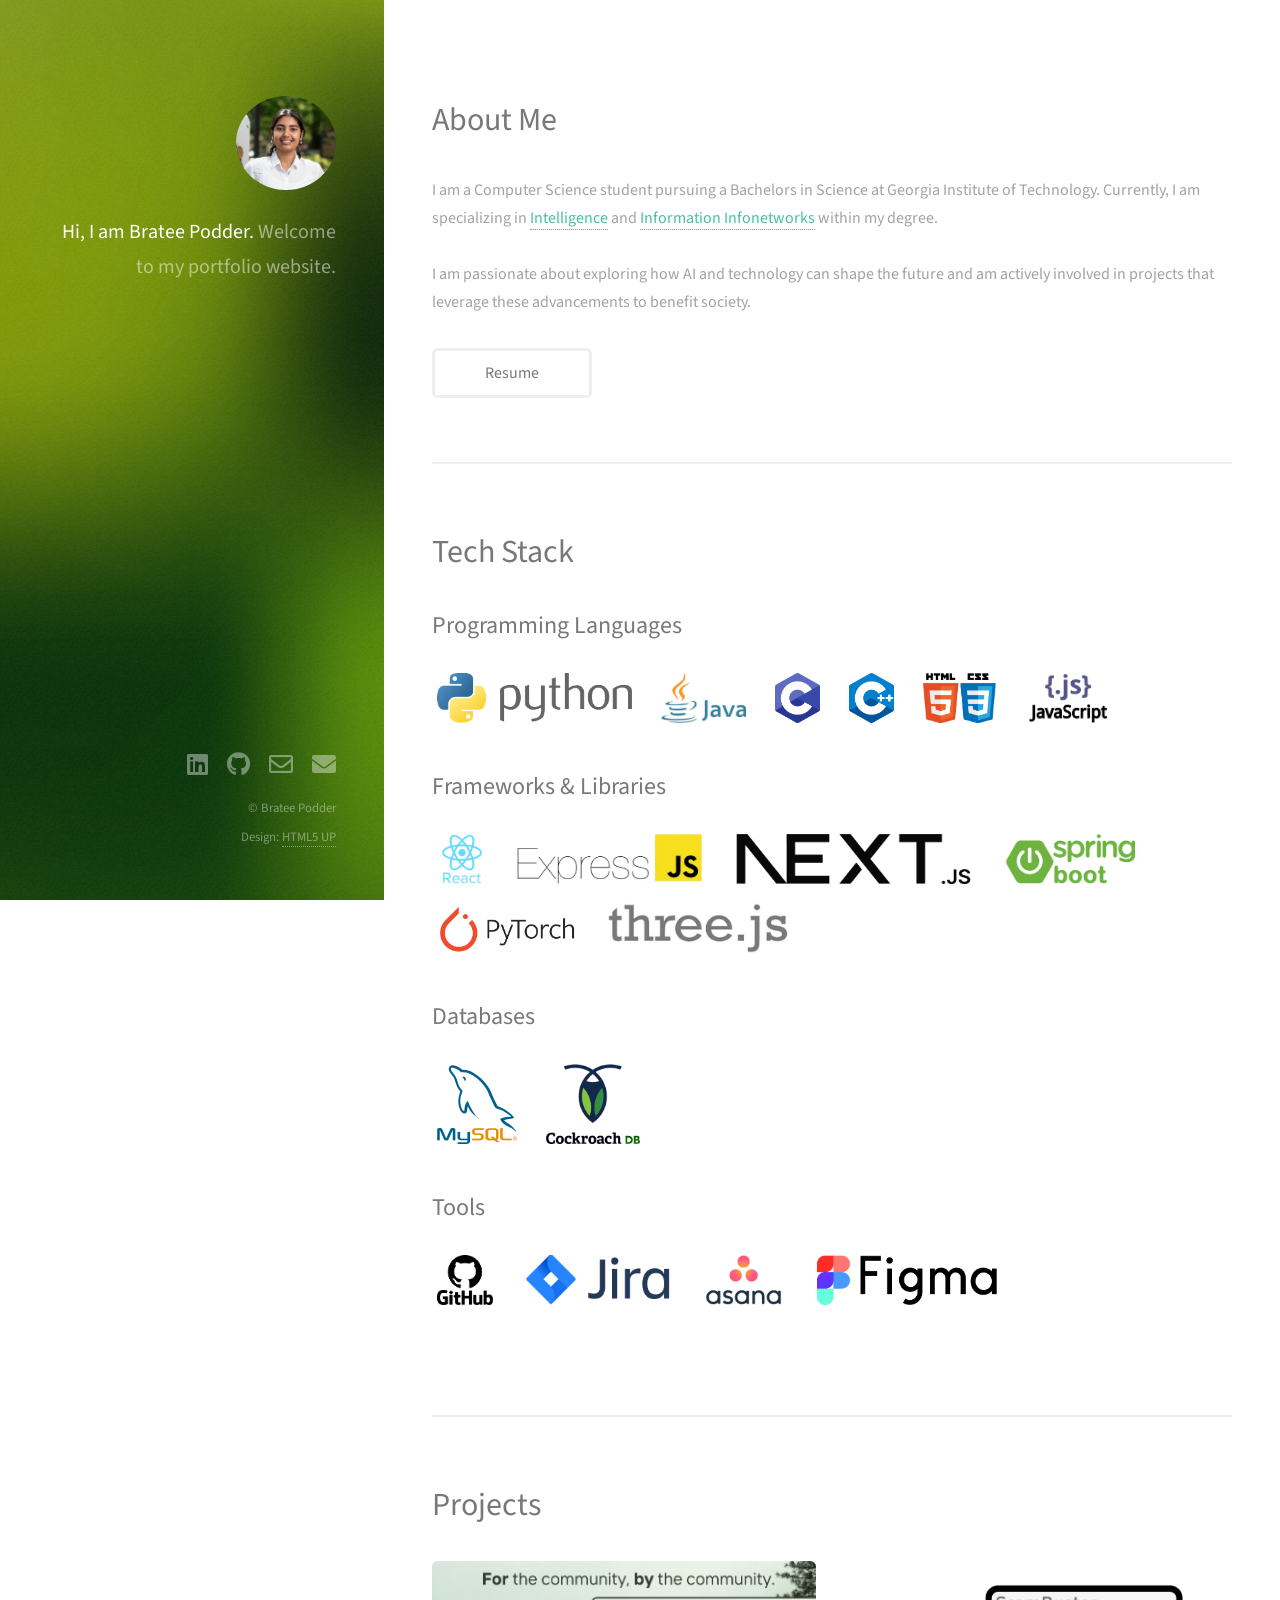
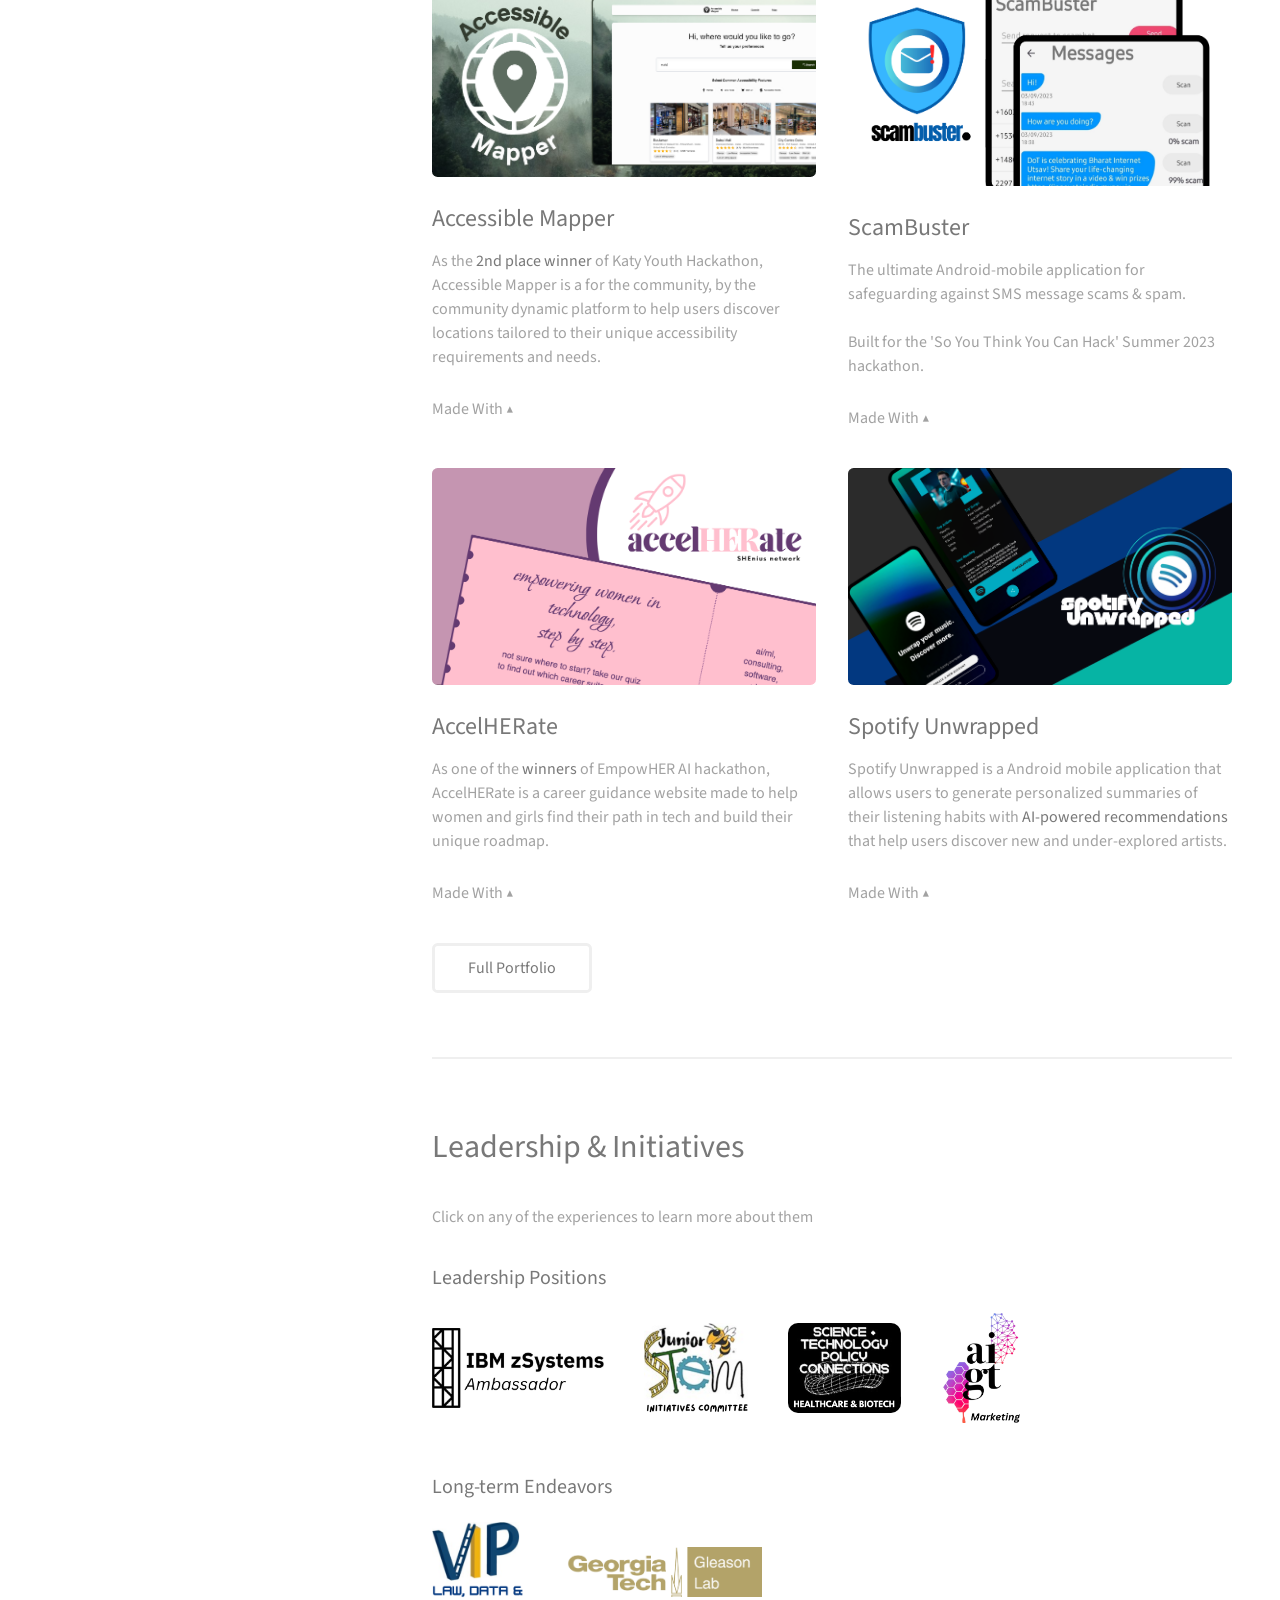
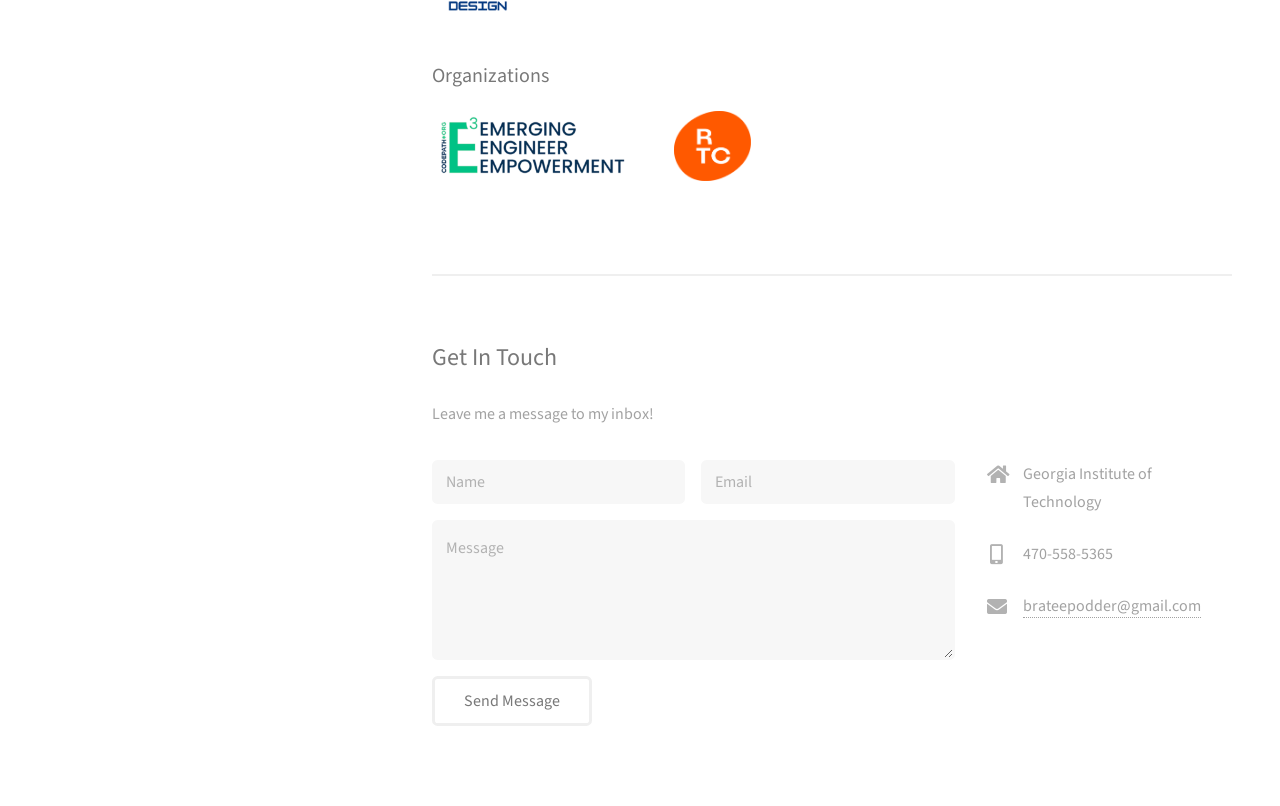
==== index.html @ 02fca3ff "Simpler Description" ====
<!DOCTYPE HTML>
<!--
	Strata by HTML5 UP
	html5up.net | @ajlkn
	Free for personal and commercial use under the CCA 3.0 license (html5up.net/license)
-->
<html>
	<head>
        <meta charset="UTF-8">
        <meta name="description" content="Bratee Podder's portfolio showcasing projects and skills in software development, UI/UX design, and data analysis.">
        <meta name="google-site-verification" content="qz7ntWCnNWaNt1KFMVcehv5G5XGpzer4xTs4jD9wvBI">
        <title>Bratee Podder's Portfolio</title>
        <meta charset="utf-8">
        <meta name="viewport" content="width=device-width, initial-scale=1, user-scalable=no">
        <link rel="stylesheet" href="assets/css/main.css">
    </head>
	
	<body class="is-preload">

		<!-- Header -->
			<header id="header">
				<meta name="header" content="Bratee Podder's portfolio showcasing projects and skills in software development, UI/UX design, and data analysis.">
				<div class="inner">
					<a href="#" class="image avatar"><img src="images/avatar.jpg" alt="" /></a>
					<h1><strong><meta name="Header Message" content="Bratee Podder's Portfolio header message">
						Hi, I am Bratee Podder.</strong><br />
					Welcome to my portfolio website.<br />
				</div>
			</header>

		<!-- Main -->
			<div id="main">

				<!-- One: About Me -->
					<section id="one">
						<header class="major">
							<h2>About Me</h2>
						</header>
						<p>I am a Computer Science student pursuing a Bachelors in Science at Georgia Institute of Technology.
							Currently, I am specializing in <a href="https://www.cc.gatech.edu/academics/threads/intelligence">Intelligence</a>
							 and <a href="https://www.cc.gatech.edu/academics/threads/information-internetworks">Information Infonetworks</a> 
							 within my degree. 
							 <br />
							 <br />
							 I am passionate about exploring how AI and technology can shape the future 
							 and am actively involved in projects that leverage these advancements to benefit society.
						</p>
						<ul class="actions">
							<li><a href="https://docs.google.com/document/d/1YEv7JrijAdMXiqCMfigTEXGKAuHtm-qdY2LoCIZWtq4/edit?usp=sharing" 
								class="button">Resume</a></li>
						</ul>

					</section>
				
				<!-- Two: Tech Stack -->
					<section id="two">
						<header class="major">
							<h2>Tech Stack</h2>
						 </header>

						 <div class="row">

							<div class="inner">
								<div class="tech-section">
									<h2>Programming Languages</h2>
									<ul class="tech-stack">
										<li><img src="images/tech stack/python.png" alt="python"/></li>
										<li><img src="images/tech stack/java.jpeg" alt="java"/></li>
										<li><img src="images/tech stack/C.png" alt="C" /></li>
										<li><img src="images/tech stack/c++.png" alt="C++"/></li>
										<li><img src="images/tech stack/htmlcss.png" alt="HTML & CSS"/></li>
										<li><img src="images/tech stack/JS.png" alt="JavaScript"/></li>
									</ul>
								</div>

								<div class="tech-section">
									<h2>Frameworks & Libraries</h2>
									<ul class="tech-stack">
										<li><img src="images/tech stack/react.png"  alt="REACT"/></li>
										<li><img src="images/tech stack/expressJS.png"  alt="Express.js"/></li>
										<li><img src="images/tech stack/nextJS.png"  alt="NextJS"/></li>
										<li><img src="images/tech stack/springboot.png"  alt="SpringBoot"/></li>
										<li><img src="images/tech stack/pytorch.png"  alt="PyTorch"/></li>
										<li><img src="images/tech stack/threejs.jpeg"  alt="Three.js"/></li>
									</ul>
								</div>

								<div class="tech-section">
									<h2>Databases</h2>
									<ul class="tech-stack">
										<li><img src="images/tech stack/mysql.png" class="databases"  alt="MySQL"/></li>
										<li><img src="images/tech stack/cockroachDB.png" class="databases"  alt="CockroachDB"/></li>
									</ul>
								</div>

								<div class="tech-section">
									<h2>Tools</h2>
									<ul class="tech-stack">
										<li><img src="images/tech stack/github.png"  alt="Github"/></li>
										<li><img src="images/tech stack/jira.png"  alt="Jira"/></li>
										<li><img src="images/tech stack/asana.png"  alt="Asana"/></li>
										<li><img src="images/tech stack/figma.png"  alt="Figma"/></li>
									</ul>
								</div>

							</div>
						</div>

					</section>

				<!-- Three: Projects -->
					<section id="three">
						<h1>Projects</h1>
						<div class="row">

							<article class="col-6 col-12-xsmall project-item">
								<a href="https://accessible-traveller.vercel.app/search" class="image fit thumb"><img src="images/thumbs/accessible-mapper.png" alt="" /></a>
								<h2>Accessible Mapper</h2>
								<p>As the <strong>2nd place winner</strong> of Katy Youth Hackathon, Accessible Mapper is a for the community, by the community
									dynamic platform to help users discover locations tailored to 
									their unique accessibility requirements and needs.  </p>
								<br />
								<p class="made-with-toggle">
									Made With <span class="arrow">&#x25B2;</span>
								</p>
								<div class="made-with-content">
									<ul>
										<li>Languages: Python, HTML, CSS, JavaScript</li>
										<li>Database: MongoDB</li>
										<li>Libraries & Frameworks: REACT, Flask</li>
										<li>Tools: GitHub, Google Maps API</li>
									</ul>
								</div>
							</article>

							<article class="col-6 col-12-xsmall project-item">
								<a href="https://scambuster7.wordpress.com/" class="image fit thumb"><img src="images/thumbs/scambuster.png" alt="" /></a>
								<h2>ScamBuster</h2>
								<p>The ultimate Android-mobile application for safeguarding against SMS message scams & spam.
									<br><br/>
									Built for the 'So You Think You Can Hack' Summer 2023 hackathon.
								</p>
								<br />
								<p class="made-with-toggle">
									Made With <span class="arrow">&#x25B2;</span>
								</p>
								<div class="made-with-content">
									<ul>
										<li>Languages: Java, XML, Python</li>
										<li>Library: PyTorch</li>
										<li>Tools: Android Studio, Github</li>
										<li>AI: BERT-based NLP model built in PyTorch (achieved 99.6% accuracy)</li>
									</ul>
								</div>
							</article>							

							<article class="col-6 col-12-xsmall project-item">
								<a href="https://empowherhack.vercel.app/" class="image fit thumb"><img src="images/thumbs/accelHERate.png" alt="" /></a>
								<h2>AccelHERate</h2>
								<p>As one of the <strong>winners</strong> of EmpowHER AI hackathon, AccelHERate is a career guidance website made to help women and girls find 
									their path in tech and build their unique roadmap.</p>
								<br />
								<p class="made-with-toggle">
									Made With <span class="arrow">&#x25B2;</span>
								</p>
								<div class="made-with-content">
									<ul>
										<li>Languages: HTML, CSS, JavaScript</li>
										<li>Libraries & Frameworks: REACT, ExpressJS</li>
										<li>Tools: GitHub, Figma</li>
										<li>AI: Gemini API</li>
									</ul>
								</div>
							</article>

							<article class="col-6 col-12-xsmall project-item">
								<a href="https://sites.google.com/view/spotify-unwrapped/home" class="image fit thumb"><img src="images/thumbs/spotifywrapped.png" alt="" /></a>
								<h2>Spotify Unwrapped</h2>
								<p>Spotify Unwrapped is a Android mobile application that allows users to generate personalized summaries of their 
									listening habits with <strong>AI-powered recommendations</strong> that help users discover new and under-explored artists.
								</p>
								<br />
								<p class="made-with-toggle">
									Made With <span class="arrow">&#x25B2;</span>
								</p>
								<div class="made-with-content">
									<ul>
										<li>Languages: Java & XML</li>
										<li>Tools: Android Studio, Github, Jira & Figma</li>
										<li>AI: Gemini API</li>
									</ul>
								</div>
							</article>

						</div>
						<ul class="actions">
							<li><a href="https://github.com/brateepodder" class="button">Full Portfolio</a></li>
						</ul>
					</section>

				<!-- Four: Leadership -->
				<section id="four">
					<h1>Leadership & Initiatives</h1>
					<p>Click on any of the experiences to learn more about them</p>
				
					<!-- Leadership Positions -->
					<h3>Leadership Positions</h3>
					<div class="row">
						<div class="inner">
							<div class="experiences">
								<div class="experience">
									<img src="images/leadership/ibmzambassador.png" alt="IBM Z Ambassador" class="experience-img" onclick="showLeadershipDescription('IBM-Z description')">
								</div>
								<div class="experience">
									<img src="images/leadership/juniorstem.png" alt="Junior STEM" class="experience-img" style="height:90px;" onclick="showLeadershipDescription('Junior STEM description')">
								</div>
								<div class="experience">
									<img src="images/leadership/s&tpolicyconnections.png" alt="S&T Policy Connectinons" class="experience-img" style="border-radius: 10px; height:90px;" onclick="showLeadershipDescription('S&T Policy Connections description')">
								</div>
								<div class="experience">
									<img src="images/leadership/aigt2.png" alt="AI@GT Marketing Team" class="experience-img" style="height: 110px;" onclick="showLeadershipDescription('AI@GT description')">
								</div>
							</div>
						</div>
					</div>

					<div id="leadership-description-container" class="description-container">

						<div id="IBM-Z description" class="dropdown-content">
							<h3><a href="https://www.yourbigyear.com/ibm-z-student-ambassadors">IBM-Z Ambassador</a></h3>
							<h5><i>July 2024 - Current</i></h5>
							<ul>
								<li>
									Building the Georgia Tech Mainframe Club to host networking events with IBM professionals, 
									providing students with opportunities to explore mainframe technologies and careers.
								</li>
								<li>
									Establishing a pipeline for Georgia Tech students to become IBM-Z Ambassadors, 
									aiming to integrate the university into the mainframe community.
								</li>
							</ul>
						</div>

						<div id="Junior STEM description" class="dropdown-content">
							<h3><a href="https://juniorstem.wordpress.com/">Junior STEM</a></h3>
							<h5><i>September 2023 - Current</i></h5>
							<ul>
								<li>
									Leading interactive weekly workshops for preschool to 6th graders with classes of 30+ students, resulting in increases in
									student participation and interest in STEM subjects
								</li>
								<li>
									Ensured smooth operations in club’s largest annual event “Step Into STEM” through helping set up, helping stall an
									experiment and addressing all concerns efficiently
								</li>
								<li>
									Currently planning marketing and initiatives for Fall 2024 events to expand the club and increase turnout
								</li>
							</ul>
						</div>

						<div id="S&T Policy Connections description" class="dropdown-content">
							<h3><a href="https://www.instagram.com/scitechpolicyconnections/">Science & Technology Policy Connections</a></h3>
							<h5><i>September 2023 - Current </i></h5>
							<ul>
								<li>
									Presented the winning policy recommendation to mitigate racial biases in healthcare AI that received the highest score
									from faculty, alumni, and student committees
								</li>
								<li>
									Currently <b>publishing</b> winning paper to JSPG Journal of Science Policy & Governance
								</li>
								<li>
									Delivered policy recommendation presentation to legislators in Spring 2023 with recommendations in 
									healthcare, sustainability & cybersecurity
								</li>
							</ul>
						</div>

						<div id="AI@GT description" class="dropdown-content">
							<h3><a href="https://www.instagram.com/aigatech/">AI @ GT Marketing Tea</a></h3>
							<h5><i>August 2024 - Current</i></h5>
							<ul>
								<li>
									Developed and currently executing a multi-channel brand campaign to attract diverse AI enthusiasts and cultivate a loyal
									member base
								</li>
								<li>
									Utilizing Canva and other design tools to create visually appealing graphics for social media and event materials
								</li>
							</ul>
						</div>
					</div>

					<!-- Long Term Endeavors -->

					<h3 style="margin-top:20px;">Long-term Endeavors</h3>
					<div class="row">
						<div class="inner">
							<div class="experiences">
								<div class="experience">
									<img src="images/leadership/vip.png" alt="VIP Law, Data & Design" class="experience-img" style="height: 90px;" onclick="showEndeavorsDescription('VIP description')">
								</div>
								<div class="experience">
									<img src="images/leadership/gleasonlab.png" alt="Gleason Lab" class="experience-img" style="height: 50px; margin-top: 10px;" onclick="showEndeavorsDescription('Gleason Lab description')">
								</div>
							</div>
						</div>
					</div>

					<div id="endeavors-description-container" class="description-container">
						<div id="VIP description" class="dropdown-content">
							<h3><a href="https://www.scheller.gatech.edu/centers-and-initiatives/law-data-design-lab/index.html">
								Law, Data & Design Lab
							</a></h3>
							<h5><i>Georgia Institute of Technology - Vertically Integrated Project (VIP)</i></h5>
							<h5><i>August 2024 - Current</i></h5>
							<p>
								The Law, Data, and Design Lab is an interdisciplinary group of problem-solvers who are working to increase fairness, 
								efficiency, transparency, and access to justice in the civil and criminal legal systems in the United States and 
								around the world.
							</p>
						</div>

						<div id="Gleason Lab description" class="dropdown-content">
							<h3><a href="https://sites.gatech.edu/gleason-lab/">
								Software Lead for Preeclampsia Research
							</a></h3>
							<h5><i>Georgia Institute of Technology - Gleason Lab</i></h5>
							<h5><i>August 2024 - Current</i></h5>
							<ul>
								<li>
									Led a 3-person team to develop a MATLAB algorithm to automate report generation, reducing manual processing time
									by 3 hours for medical professionals
								</li>
								<li>
									Facilitated data entry for 30+ paper forms transitioning to a new electronic system, proposing improvements that saved
									2 minutes per form
								</li>
							</ul>
						</div>
					</div>		
					
					<!-- Long Term Endeavors -->

					<h3 style="margin-top:20px;">Organizations</h3>
					<div class="row">
						<div class="inner">
							<div class="experiences">
								<div class="experience">
									<img src="images/leadership/codepath.png" alt="CodePath" class="experience-img" style="height: 70px;" onclick="showOrganizationDescription('Codepath description')">
								</div>
								<div class="experience">
									<img src="images/leadership/rtc.png" alt="Gleason Lab" class="experience-img" style="height: 70px;" onclick="showOrganizationDescription('RTC description')">
								</div>
							</div>
						</div>
					</div>

					<div id="organization-description-container" class="description-container">
						<div id="Codepath description" class="dropdown-content">
							<h3>CodePath</h3>
							<p>Joined Intermediate Technical Interview Prep (Summer 2024) & attending 
								inagural Emerging Engineers Summit in October
							</p>
						</div>

						<div id="RTC description" class="dropdown-content">
							<h3>Rewriting The Code</h3>
							<p>Member of the organization & attend events for networking and growth
							</p>
						</div>
					</div>		

				</section>

					<section id="five">
						<h2>Get In Touch</h2>
						<p>Leave me a message to my inbox!</p>
						<div class="row">

							<div class="col-8 col-12-small">
								<form 
									action="https://formspree.io/f/meojggwq"
									method="POST"
								>
									<div class="row gtr-uniform gtr-50">
										<div class="col-6 col-12-xsmall">
											<label>
												<input type="text" name="name" id="name" placeholder="Name" />
											</label>
										</div>
										<div class="col-6 col-12-xsmall">
											<label>
												<input type="email" name="email" id="email" placeholder="Email" />
											</label>
										</div>
										<div class="col-12">
											<textarea name="message" id="message" placeholder="Message" rows="4"></textarea>
										</div>
										<div class="col-12">
											<ul class="actions">
												<li><input type="submit" value="Send Message" /></li>
											</ul>
										</div>
									</div>
								</form>
							</div>

							<div class="col-4 col-12-small">
								<ul class="labeled-icons">
									<li>
										<h3 class="icon solid fa-home"><span class="label">Address</span></h3>
										Georgia Institute of Technology
									</li>
									<li>
										<h3 class="icon solid fa-mobile-alt"><span class="label">Phone</span></h3>
										470-558-5365
									</li>
									<li>
										<h3 class="icon solid fa-envelope"><span class="label">Email</span></h3>
										<a href="mailto:brateepodder@gmail.com">brateepodder@gmail.com</a>
									</li>
								</ul>
							</div>
						</div>
					</section>

			</div>

		<!-- Footer -->
			<footer id="footer">
				<div class="inner">
					<ul class="icons">
						<li><a href="https://www.linkedin.com/in/bratee-podder/" class="icon brands fa-linkedin"><span class="label">Linkedin</span></a></li>
						<li><a href="https://github.com/brateepodder" class="icon brands fa-github"><span class="label">Github</span></a></li>
						<li><a href="mailto:bpodder3@gatech.edu" class="icon hollow fa-envelope"><span class="label">School Email</span></a></li>
						<li><a href="mailto:brateepodder@gmail.com" class="icon solid fa-envelope"><span class="label">General Email</span></a></li>
					</ul>
					<ul class="copyright">
						<li>&copy; Bratee Podder</li><li>Design: <a href="http://html5up.net">HTML5 UP</a></li>
					</ul>
				</div>
			</footer>

		<!-- Scripts -->
			<script src="assets/js/jquery.min.js"></script>
			<script src="assets/js/jquery.poptrox.min.js"></script>
			<script src="assets/js/browser.min.js"></script>
			<script src="assets/js/breakpoints.min.js"></script>
			<script src="assets/js/util.js"></script>
			<script src="assets/js/main.js"></script>

	</body>
</html>
---- assets/css/main.css ----
@import url("fontawesome-all.min.css");
@import url("https://fonts.googleapis.com/css?family=Source+Sans+Pro:400,400italic");

/*
	Strata by HTML5 UP
	html5up.net | @ajlkn
	Free for personal and commercial use under the CCA 3.0 license (html5up.net/license)
*/

html, body, div, span, applet, object,
iframe, h1, h2, h3, h4, h5, h6, p, blockquote,
pre, a, abbr, acronym, address, big, cite,
code, del, dfn, em, img, ins, kbd, q, s, samp,
small, strike, strong, sub, sup, tt, var, b,
u, i, center, dl, dt, dd, ol, ul, li, fieldset,
form, label, legend, table, caption, tbody,
tfoot, thead, tr, th, td, article, aside,
canvas, details, embed, figure, figcaption,
footer, header, hgroup, menu, nav, output, ruby,
section, summary, time, mark, audio, video {
	margin: 0;
	padding: 0;
	border: 0;
	font-size: 100%;
	font: inherit;
	vertical-align: baseline;}

article, aside, details, figcaption, figure,
footer, header, hgroup, menu, nav, section {
	display: block;}

body {
	line-height: 1;
}

ol, ul {
	list-style: none;
}

blockquote, q {
	quotes: none;
}

	blockquote:before, blockquote:after, q:before, q:after {
		content: '';
		content: none;
	}

table {
	border-collapse: collapse;
	border-spacing: 0;
}

body {
	-webkit-text-size-adjust: none;
}

mark {
	background-color: transparent;
	color: inherit;
}

input::-moz-focus-inner {
	border: 0;
	padding: 0;
}

input, select, textarea {
	-moz-appearance: none;
	-webkit-appearance: none;
	-ms-appearance: none;
	appearance: none;
}

/* Basic */

	html {
		box-sizing: border-box;
	}

	*, *:before, *:after {
		box-sizing: inherit;
	}

	body {
		background: #fff;
	}

		body.is-preload *, body.is-preload *:before, body.is-preload *:after {
			-moz-animation: none !important;
			-webkit-animation: none !important;
			-ms-animation: none !important;
			animation: none !important;
			-moz-transition: none !important;
			-webkit-transition: none !important;
			-ms-transition: none !important;
			transition: none !important;
		}

	body, input, select, textarea {
		color: #a2a2a2;
		font-family: "Source Sans Pro", Helvetica, sans-serif;
		font-size: 16pt;
		font-weight: 400;
		line-height: 1.75em;
	}

	a {
		-moz-transition: color 0.2s ease-in-out, border-color 0.2s ease-in-out;
		-webkit-transition: color 0.2s ease-in-out, border-color 0.2s ease-in-out;
		-ms-transition: color 0.2s ease-in-out, border-color 0.2s ease-in-out;
		transition: color 0.2s ease-in-out, border-color 0.2s ease-in-out;
		border-bottom: dotted 1px;
		color: #49bf9d;
		text-decoration: none;
	}

		a:hover {
			border-bottom-color: transparent;
			color: #49bf9d !important;
			text-decoration: none;
		}

	strong, b {
		color: #787878;
		font-weight: 400;
	}

	em, i {
		font-style: italic;
	}

	p {
		margin: 0 0 2em 0;
	}

	h1, h2, h3, h4, h5, h6 {
		color: #787878;
		font-weight: 400;
		line-height: 1em;
		margin: 0 0 1em 0;
	}

		h1 a, h2 a, h3 a, h4 a, h5 a, h6 a {
			color: inherit;
			text-decoration: none;
		}

	h1 {
		font-size: 2em;
		line-height: 1.5em;
	}

	h2 {
		font-size: 1.5em;
		line-height: 1.5em;
	}

	h3 {
		font-size: 1.25em;
		line-height: 1.5em;
	}

	h4 {
		font-size: 1.1em;
		line-height: 1.5em;
	}

	h5 {
		font-size: 0.9em;
		line-height: 1.5em;
	}

	h6 {
		font-size: 0.7em;
		line-height: 1.5em;
	}

	sub {
		font-size: 0.8em;
		position: relative;
		top: 0.5em;
	}

	sup {
		font-size: 0.8em;
		position: relative;
		top: -0.5em;
	}

	hr {
		border: 0;
		border-bottom: solid 2px #efefef;
		margin: 2em 0;
	}

		hr.major {
			margin: 3em 0;
		}

	blockquote {
		border-left: solid 6px #efefef;
		font-style: italic;
		margin: 0 0 2em 0;
		padding: 0.5em 0 0.5em 1.5em;
	}

	code {
		background: #f7f7f7;
		border-radius: 0.35em;
		border: solid 2px #efefef;
		font-family: "Courier New", monospace;
		font-size: 0.9em;
		margin: 0 0.25em;
		padding: 0.25em 0.65em;
	}

	pre {
		-webkit-overflow-scrolling: touch;
		font-family: "Courier New", monospace;
		font-size: 0.9em;
		margin: 0 0 2em 0;
	}

		pre code {
			display: block;
			line-height: 1.75em;
			padding: 1em 1.5em;
			overflow-x: auto;
		}

	.align-left {
		text-align: left;
	}

	.align-center {
		text-align: center;
	}

	.align-right {
		text-align: right;
	}

/* Container */

	.container {
		margin: 0 auto;
		max-width: calc(100% - 4em);
		width: 100%;
	}

		.container.xsmall {
			width: 25%;
		}

		.container.small {
			width: 50%;
		}

		.container.medium {
			width: 75%;
		}

		.container.large {
			width: 125%;
		}

		.container.xlarge {
			width: 150%;
		}

		.container.max {
			width: 100%;
		}

		@media screen and (max-width: 980px) {

			.container {
				width: 100% !important;
				max-width: 100% !important;
			}

		}

		@media screen and (max-width: 480px) {

			.container {
				max-width: calc(100% - 3em);
			}

		}

/* Row */

	.row {
		display: flex;
		flex-wrap: wrap;
		box-sizing: border-box;
		align-items: stretch;
	}

		.row > * {
			box-sizing: border-box;
		}

		.row.gtr-uniform > * > :last-child {
			margin-bottom: 0;
		}

		.row.aln-left {
			justify-content: flex-start;
		}

		.row.aln-center {
			justify-content: center;
		}

		.row.aln-right {
			justify-content: flex-end;
		}

		.row.aln-top {
			align-items: flex-start;
		}

		.row.aln-middle {
			align-items: center;
		}

		.row.aln-bottom {
			align-items: flex-end;
		}

		.row > .imp {
			order: -1;
		}

		.row > .col-1 {
			width: 8.33333%;
		}

		.row > .off-1 {
			margin-left: 8.33333%;
		}

		.row > .col-2 {
			width: 16.66667%;
		}

		.row > .off-2 {
			margin-left: 16.66667%;
		}

		.row > .col-3 {
			width: 25%;
		}

		.row > .off-3 {
			margin-left: 25%;
		}

		.row > .col-4 {
			width: 33.33333%;
		}

		.row > .off-4 {
			margin-left: 33.33333%;
		}

		.row > .col-5 {
			width: 41.66667%;
		}

		.row > .off-5 {
			margin-left: 41.66667%;
		}

		.row > .col-6 {
			width: 50%;
		}

		.row > .off-6 {
			margin-left: 50%;
		}

		.row > .col-7 {
			width: 58.33333%;
		}

		.row > .off-7 {
			margin-left: 58.33333%;
		}

		.row > .col-8 {
			width: 66.66667%;
		}

		.row > .off-8 {
			margin-left: 66.66667%;
		}

		.row > .col-9 {
			width: 75%;
		}

		.row > .off-9 {
			margin-left: 75%;
		}

		.row > .col-10 {
			width: 83.33333%;
		}

		.row > .off-10 {
			margin-left: 83.33333%;
		}

		.row > .col-11 {
			width: 91.66667%;
		}

		.row > .off-11 {
			margin-left: 91.66667%;
		}

		.row > .col-12 {
			width: 100%;
		}

		.row > .off-12 {
			margin-left: 100%;
		}

		.row.gtr-0 {
			margin-top: 0;
			margin-left: 0em;
		}

			.row.gtr-0 > * {
				padding: 0 0 0 0em;
			}

			.row.gtr-0.gtr-uniform {
				margin-top: 0em;
			}

				.row.gtr-0.gtr-uniform > * {
					padding-top: 0em;
				}

		.row.gtr-25 {
			margin-top: 0;
			margin-left: -0.625em;
		}

			.row.gtr-25 > * {
				padding: 0 0 0 0.625em;
			}

			.row.gtr-25.gtr-uniform {
				margin-top: -0.625em;
			}

				.row.gtr-25.gtr-uniform > * {
					padding-top: 0.625em;
				}

		.row.gtr-50 {
			margin-top: 0;
			margin-left: -1.25em;
		}

			.row.gtr-50 > * {
				padding: 0 0 0 1.25em;
			}

			.row.gtr-50.gtr-uniform {
				margin-top: -1.25em;
			}

				.row.gtr-50.gtr-uniform > * {
					padding-top: 1.25em;
				}

		.row {
			margin-top: 0;
			margin-left: -2.5em;
		}

			.row > * {
				padding: 0 0 0 2.5em;
			}

			.row.gtr-uniform {
				margin-top: -2.5em;
			}

				.row.gtr-uniform > * {
					padding-top: 2.5em;
				}

		.row.gtr-150 {
			margin-top: 0;
			margin-left: -3.75em;
		}

			.row.gtr-150 > * {
				padding: 0 0 0 3.75em;
			}

			.row.gtr-150.gtr-uniform {
				margin-top: -3.75em;
			}

				.row.gtr-150.gtr-uniform > * {
					padding-top: 3.75em;
				}

		.row.gtr-200 {
			margin-top: 0;
			margin-left: -5em;
		}

			.row.gtr-200 > * {
				padding: 0 0 0 5em;
			}

			.row.gtr-200.gtr-uniform {
				margin-top: -5em;
			}

				.row.gtr-200.gtr-uniform > * {
					padding-top: 5em;
				}

		@media screen and (max-width: 1800px) {

			.row {
				display: flex;
				flex-wrap: wrap;
				box-sizing: border-box;
				align-items: stretch;
			}

				.row > * {
					box-sizing: border-box;
				}

				.row.gtr-uniform > * > :last-child {
					margin-bottom: 0;
				}

				.row.aln-left {
					justify-content: flex-start;
				}

				.row.aln-center {
					justify-content: center;
				}

				.row.aln-right {
					justify-content: flex-end;
				}

				.row.aln-top {
					align-items: flex-start;
				}

				.row.aln-middle {
					align-items: center;
				}

				.row.aln-bottom {
					align-items: flex-end;
				}

				.row > .imp-xlarge {
					order: -1;
				}

				.row > .col-1-xlarge {
					width: 8.33333%;
				}

				.row > .off-1-xlarge {
					margin-left: 8.33333%;
				}

				.row > .col-2-xlarge {
					width: 16.66667%;
				}

				.row > .off-2-xlarge {
					margin-left: 16.66667%;
				}

				.row > .col-3-xlarge {
					width: 25%;
				}

				.row > .off-3-xlarge {
					margin-left: 25%;
				}

				.row > .col-4-xlarge {
					width: 33.33333%;
				}

				.row > .off-4-xlarge {
					margin-left: 33.33333%;
				}

				.row > .col-5-xlarge {
					width: 41.66667%;
				}

				.row > .off-5-xlarge {
					margin-left: 41.66667%;
				}

				.row > .col-6-xlarge {
					width: 50%;
				}

				.row > .off-6-xlarge {
					margin-left: 50%;
				}

				.row > .col-7-xlarge {
					width: 58.33333%;
				}

				.row > .off-7-xlarge {
					margin-left: 58.33333%;
				}

				.row > .col-8-xlarge {
					width: 66.66667%;
				}

				.row > .off-8-xlarge {
					margin-left: 66.66667%;
				}

				.row > .col-9-xlarge {
					width: 75%;
				}

				.row > .off-9-xlarge {
					margin-left: 75%;
				}

				.row > .col-10-xlarge {
					width: 83.33333%;
				}

				.row > .off-10-xlarge {
					margin-left: 83.33333%;
				}

				.row > .col-11-xlarge {
					width: 91.66667%;
				}

				.row > .off-11-xlarge {
					margin-left: 91.66667%;
				}

				.row > .col-12-xlarge {
					width: 100%;
				}

				.row > .off-12-xlarge {
					margin-left: 100%;
				}

				.row.gtr-0 {
					margin-top: 0;
					margin-left: 0em;
				}

					.row.gtr-0 > * {
						padding: 0 0 0 0em;
					}

					.row.gtr-0.gtr-uniform {
						margin-top: 0em;
					}

						.row.gtr-0.gtr-uniform > * {
							padding-top: 0em;
						}

				.row.gtr-25 {
					margin-top: 0;
					margin-left: -0.625em;
				}

					.row.gtr-25 > * {
						padding: 0 0 0 0.625em;
					}

					.row.gtr-25.gtr-uniform {
						margin-top: -0.625em;
					}

						.row.gtr-25.gtr-uniform > * {
							padding-top: 0.625em;
						}

				.row.gtr-50 {
					margin-top: 0;
					margin-left: -1.25em;
				}

					.row.gtr-50 > * {
						padding: 0 0 0 1.25em;
					}

					.row.gtr-50.gtr-uniform {
						margin-top: -1.25em;
					}

						.row.gtr-50.gtr-uniform > * {
							padding-top: 1.25em;
						}

				.row {
					margin-top: 0;
					margin-left: -2.5em;
				}

					.row > * {
						padding: 0 0 0 2.5em;
					}

					.row.gtr-uniform {
						margin-top: -2.5em;
					}

						.row.gtr-uniform > * {
							padding-top: 2.5em;
						}

				.row.gtr-150 {
					margin-top: 0;
					margin-left: -3.75em;
				}

					.row.gtr-150 > * {
						padding: 0 0 0 3.75em;
					}

					.row.gtr-150.gtr-uniform {
						margin-top: -3.75em;
					}

						.row.gtr-150.gtr-uniform > * {
							padding-top: 3.75em;
						}

				.row.gtr-200 {
					margin-top: 0;
					margin-left: -5em;
				}

					.row.gtr-200 > * {
						padding: 0 0 0 5em;
					}

					.row.gtr-200.gtr-uniform {
						margin-top: -5em;
					}

						.row.gtr-200.gtr-uniform > * {
							padding-top: 5em;
						}

		}

		@media screen and (max-width: 1280px) {

			.row {
				display: flex;
				flex-wrap: wrap;
				box-sizing: border-box;
				align-items: stretch;
			}

				.row > * {
					box-sizing: border-box;
				}

				.row.gtr-uniform > * > :last-child {
					margin-bottom: 0;
				}

				.row.aln-left {
					justify-content: flex-start;
				}

				.row.aln-center {
					justify-content: center;
				}

				.row.aln-right {
					justify-content: flex-end;
				}

				.row.aln-top {
					align-items: flex-start;
				}

				.row.aln-middle {
					align-items: center;
				}

				.row.aln-bottom {
					align-items: flex-end;
				}

				.row > .imp-large {
					order: -1;
				}

				.row > .col-1-large {
					width: 8.33333%;
				}

				.row > .off-1-large {
					margin-left: 8.33333%;
				}

				.row > .col-2-large {
					width: 16.66667%;
				}

				.row > .off-2-large {
					margin-left: 16.66667%;
				}

				.row > .col-3-large {
					width: 25%;
				}

				.row > .off-3-large {
					margin-left: 25%;
				}

				.row > .col-4-large {
					width: 33.33333%;
				}

				.row > .off-4-large {
					margin-left: 33.33333%;
				}

				.row > .col-5-large {
					width: 41.66667%;
				}

				.row > .off-5-large {
					margin-left: 41.66667%;
				}

				.row > .col-6-large {
					width: 50%;
				}

				.row > .off-6-large {
					margin-left: 50%;
				}

				.row > .col-7-large {
					width: 58.33333%;
				}

				.row > .off-7-large {
					margin-left: 58.33333%;
				}

				.row > .col-8-large {
					width: 66.66667%;
				}

				.row > .off-8-large {
					margin-left: 66.66667%;
				}

				.row > .col-9-large {
					width: 75%;
				}

				.row > .off-9-large {
					margin-left: 75%;
				}

				.row > .col-10-large {
					width: 83.33333%;
				}

				.row > .off-10-large {
					margin-left: 83.33333%;
				}

				.row > .col-11-large {
					width: 91.66667%;
				}

				.row > .off-11-large {
					margin-left: 91.66667%;
				}

				.row > .col-12-large {
					width: 100%;
				}

				.row > .off-12-large {
					margin-left: 100%;
				}

				.row.gtr-0 {
					margin-top: 0;
					margin-left: 0em;
				}

					.row.gtr-0 > * {
						padding: 0 0 0 0em;
					}

					.row.gtr-0.gtr-uniform {
						margin-top: 0em;
					}

						.row.gtr-0.gtr-uniform > * {
							padding-top: 0em;
						}

				.row.gtr-25 {
					margin-top: 0;
					margin-left: -0.5em;
				}

					.row.gtr-25 > * {
						padding: 0 0 0 0.5em;
					}

					.row.gtr-25.gtr-uniform {
						margin-top: -0.5em;
					}

						.row.gtr-25.gtr-uniform > * {
							padding-top: 0.5em;
						}

				.row.gtr-50 {
					margin-top: 0;
					margin-left: -1em;
				}

					.row.gtr-50 > * {
						padding: 0 0 0 1em;
					}

					.row.gtr-50.gtr-uniform {
						margin-top: -1em;
					}

						.row.gtr-50.gtr-uniform > * {
							padding-top: 1em;
						}

				.row {
					margin-top: 0;
					margin-left: -2em;
				}

					.row > * {
						padding: 0 0 0 2em;
					}

					.row.gtr-uniform {
						margin-top: -2em;
					}

						.row.gtr-uniform > * {
							padding-top: 2em;
						}

				.row.gtr-150 {
					margin-top: 0;
					margin-left: -3em;
				}

					.row.gtr-150 > * {
						padding: 0 0 0 3em;
					}

					.row.gtr-150.gtr-uniform {
						margin-top: -3em;
					}

						.row.gtr-150.gtr-uniform > * {
							padding-top: 3em;
						}

				.row.gtr-200 {
					margin-top: 0;
					margin-left: -4em;
				}

					.row.gtr-200 > * {
						padding: 0 0 0 4em;
					}

					.row.gtr-200.gtr-uniform {
						margin-top: -4em;
					}

						.row.gtr-200.gtr-uniform > * {
							padding-top: 4em;
						}

		}

		@media screen and (max-width: 980px) {

			.row {
				display: flex;
				flex-wrap: wrap;
				box-sizing: border-box;
				align-items: stretch;
			}

				.row > * {
					box-sizing: border-box;
				}

				.row.gtr-uniform > * > :last-child {
					margin-bottom: 0;
				}

				.row.aln-left {
					justify-content: flex-start;
				}

				.row.aln-center {
					justify-content: center;
				}

				.row.aln-right {
					justify-content: flex-end;
				}

				.row.aln-top {
					align-items: flex-start;
				}

				.row.aln-middle {
					align-items: center;
				}

				.row.aln-bottom {
					align-items: flex-end;
				}

				.row > .imp-medium {
					order: -1;
				}

				.row > .col-1-medium {
					width: 8.33333%;
				}

				.row > .off-1-medium {
					margin-left: 8.33333%;
				}

				.row > .col-2-medium {
					width: 16.66667%;
				}

				.row > .off-2-medium {
					margin-left: 16.66667%;
				}

				.row > .col-3-medium {
					width: 25%;
				}

				.row > .off-3-medium {
					margin-left: 25%;
				}

				.row > .col-4-medium {
					width: 33.33333%;
				}

				.row > .off-4-medium {
					margin-left: 33.33333%;
				}

				.row > .col-5-medium {
					width: 41.66667%;
				}

				.row > .off-5-medium {
					margin-left: 41.66667%;
				}

				.row > .col-6-medium {
					width: 50%;
				}

				.row > .off-6-medium {
					margin-left: 50%;
				}

				.row > .col-7-medium {
					width: 58.33333%;
				}

				.row > .off-7-medium {
					margin-left: 58.33333%;
				}

				.row > .col-8-medium {
					width: 66.66667%;
				}

				.row > .off-8-medium {
					margin-left: 66.66667%;
				}

				.row > .col-9-medium {
					width: 75%;
				}

				.row > .off-9-medium {
					margin-left: 75%;
				}

				.row > .col-10-medium {
					width: 83.33333%;
				}

				.row > .off-10-medium {
					margin-left: 83.33333%;
				}

				.row > .col-11-medium {
					width: 91.66667%;
				}

				.row > .off-11-medium {
					margin-left: 91.66667%;
				}

				.row > .col-12-medium {
					width: 100%;
				}

				.row > .off-12-medium {
					margin-left: 100%;
				}

				.row.gtr-0 {
					margin-top: 0;
					margin-left: 0em;
				}

					.row.gtr-0 > * {
						padding: 0 0 0 0em;
					}

					.row.gtr-0.gtr-uniform {
						margin-top: 0em;
					}

						.row.gtr-0.gtr-uniform > * {
							padding-top: 0em;
						}

				.row.gtr-25 {
					margin-top: 0;
					margin-left: -0.5em;
				}

					.row.gtr-25 > * {
						padding: 0 0 0 0.5em;
					}

					.row.gtr-25.gtr-uniform {
						margin-top: -0.5em;
					}

						.row.gtr-25.gtr-uniform > * {
							padding-top: 0.5em;
						}

				.row.gtr-50 {
					margin-top: 0;
					margin-left: -1em;
				}

					.row.gtr-50 > * {
						padding: 0 0 0 1em;
					}

					.row.gtr-50.gtr-uniform {
						margin-top: -1em;
					}

						.row.gtr-50.gtr-uniform > * {
							padding-top: 1em;
						}

				.row {
					margin-top: 0;
					margin-left: -2em;
				}

					.row > * {
						padding: 0 0 0 2em;
					}

					.row.gtr-uniform {
						margin-top: -2em;
					}

						.row.gtr-uniform > * {
							padding-top: 2em;
						}

				.row.gtr-150 {
					margin-top: 0;
					margin-left: -3em;
				}

					.row.gtr-150 > * {
						padding: 0 0 0 3em;
					}

					.row.gtr-150.gtr-uniform {
						margin-top: -3em;
					}

						.row.gtr-150.gtr-uniform > * {
							padding-top: 3em;
						}

				.row.gtr-200 {
					margin-top: 0;
					margin-left: -4em;
				}

					.row.gtr-200 > * {
						padding: 0 0 0 4em;
					}

					.row.gtr-200.gtr-uniform {
						margin-top: -4em;
					}

						.row.gtr-200.gtr-uniform > * {
							padding-top: 4em;
						}

		}

		@media screen and (max-width: 736px) {

			.row {
				display: flex;
				flex-wrap: wrap;
				box-sizing: border-box;
				align-items: stretch;
			}

				.row > * {
					box-sizing: border-box;
				}

				.row.gtr-uniform > * > :last-child {
					margin-bottom: 0;
				}

				.row.aln-left {
					justify-content: flex-start;
				}

				.row.aln-center {
					justify-content: center;
				}

				.row.aln-right {
					justify-content: flex-end;
				}

				.row.aln-top {
					align-items: flex-start;
				}

				.row.aln-middle {
					align-items: center;
				}

				.row.aln-bottom {
					align-items: flex-end;
				}

				.row > .imp-small {
					order: -1;
				}

				.row > .col-1-small {
					width: 8.33333%;
				}

				.row > .off-1-small {
					margin-left: 8.33333%;
				}

				.row > .col-2-small {
					width: 16.66667%;
				}

				.row > .off-2-small {
					margin-left: 16.66667%;
				}

				.row > .col-3-small {
					width: 25%;
				}

				.row > .off-3-small {
					margin-left: 25%;
				}

				.row > .col-4-small {
					width: 33.33333%;
				}

				.row > .off-4-small {
					margin-left: 33.33333%;
				}

				.row > .col-5-small {
					width: 41.66667%;
				}

				.row > .off-5-small {
					margin-left: 41.66667%;
				}

				.row > .col-6-small {
					width: 50%;
				}

				.row > .off-6-small {
					margin-left: 50%;
				}

				.row > .col-7-small {
					width: 58.33333%;
				}

				.row > .off-7-small {
					margin-left: 58.33333%;
				}

				.row > .col-8-small {
					width: 66.66667%;
				}

				.row > .off-8-small {
					margin-left: 66.66667%;
				}

				.row > .col-9-small {
					width: 75%;
				}

				.row > .off-9-small {
					margin-left: 75%;
				}

				.row > .col-10-small {
					width: 83.33333%;
				}

				.row > .off-10-small {
					margin-left: 83.33333%;
				}

				.row > .col-11-small {
					width: 91.66667%;
				}

				.row > .off-11-small {
					margin-left: 91.66667%;
				}

				.row > .col-12-small {
					width: 100%;
				}

				.row > .off-12-small {
					margin-left: 100%;
				}

				.row.gtr-0 {
					margin-top: 0;
					margin-left: 0em;
				}

					.row.gtr-0 > * {
						padding: 0 0 0 0em;
					}

					.row.gtr-0.gtr-uniform {
						margin-top: 0em;
					}

						.row.gtr-0.gtr-uniform > * {
							padding-top: 0em;
						}

				.row.gtr-25 {
					margin-top: 0;
					margin-left: -0.375em;
				}

					.row.gtr-25 > * {
						padding: 0 0 0 0.375em;
					}

					.row.gtr-25.gtr-uniform {
						margin-top: -0.375em;
					}

						.row.gtr-25.gtr-uniform > * {
							padding-top: 0.375em;
						}

				.row.gtr-50 {
					margin-top: 0;
					margin-left: -0.75em;
				}

					.row.gtr-50 > * {
						padding: 0 0 0 0.75em;
					}

					.row.gtr-50.gtr-uniform {
						margin-top: -0.75em;
					}

						.row.gtr-50.gtr-uniform > * {
							padding-top: 0.75em;
						}

				.row {
					margin-top: 0;
					margin-left: -1.5em;
				}

					.row > * {
						padding: 0 0 0 1.5em;
					}

					.row.gtr-uniform {
						margin-top: -1.5em;
					}

						.row.gtr-uniform > * {
							padding-top: 1.5em;
						}

				.row.gtr-150 {
					margin-top: 0;
					margin-left: -2.25em;
				}

					.row.gtr-150 > * {
						padding: 0 0 0 2.25em;
					}

					.row.gtr-150.gtr-uniform {
						margin-top: -2.25em;
					}

						.row.gtr-150.gtr-uniform > * {
							padding-top: 2.25em;
						}

				.row.gtr-200 {
					margin-top: 0;
					margin-left: -3em;
				}

					.row.gtr-200 > * {
						padding: 0 0 0 3em;
					}

					.row.gtr-200.gtr-uniform {
						margin-top: -3em;
					}

						.row.gtr-200.gtr-uniform > * {
							padding-top: 3em;
						}

		}

		@media screen and (max-width: 480px) {

			.row {
				display: flex;
				flex-wrap: wrap;
				box-sizing: border-box;
				align-items: stretch;
			}

				.row > * {
					box-sizing: border-box;
				}

				.row.gtr-uniform > * > :last-child {
					margin-bottom: 0;
				}

				.row.aln-left {
					justify-content: flex-start;
				}

				.row.aln-center {
					justify-content: center;
				}

				.row.aln-right {
					justify-content: flex-end;
				}

				.row.aln-top {
					align-items: flex-start;
				}

				.row.aln-middle {
					align-items: center;
				}

				.row.aln-bottom {
					align-items: flex-end;
				}

				.row > .imp-xsmall {
					order: -1;
				}

				.row > .col-1-xsmall {
					width: 8.33333%;
				}

				.row > .off-1-xsmall {
					margin-left: 8.33333%;
				}

				.row > .col-2-xsmall {
					width: 16.66667%;
				}

				.row > .off-2-xsmall {
					margin-left: 16.66667%;
				}

				.row > .col-3-xsmall {
					width: 25%;
				}

				.row > .off-3-xsmall {
					margin-left: 25%;
				}

				.row > .col-4-xsmall {
					width: 33.33333%;
				}

				.row > .off-4-xsmall {
					margin-left: 33.33333%;
				}

				.row > .col-5-xsmall {
					width: 41.66667%;
				}

				.row > .off-5-xsmall {
					margin-left: 41.66667%;
				}

				.row > .col-6-xsmall {
					width: 50%;
				}

				.row > .off-6-xsmall {
					margin-left: 50%;
				}

				.row > .col-7-xsmall {
					width: 58.33333%;
				}

				.row > .off-7-xsmall {
					margin-left: 58.33333%;
				}

				.row > .col-8-xsmall {
					width: 66.66667%;
				}

				.row > .off-8-xsmall {
					margin-left: 66.66667%;
				}

				.row > .col-9-xsmall {
					width: 75%;
				}

				.row > .off-9-xsmall {
					margin-left: 75%;
				}

				.row > .col-10-xsmall {
					width: 83.33333%;
				}

				.row > .off-10-xsmall {
					margin-left: 83.33333%;
				}

				.row > .col-11-xsmall {
					width: 91.66667%;
				}

				.row > .off-11-xsmall {
					margin-left: 91.66667%;
				}

				.row > .col-12-xsmall {
					width: 100%;
				}

				.row > .off-12-xsmall {
					margin-left: 100%;
				}

				.row.gtr-0 {
					margin-top: 0;
					margin-left: 0em;
				}

					.row.gtr-0 > * {
						padding: 0 0 0 0em;
					}

					.row.gtr-0.gtr-uniform {
						margin-top: 0em;
					}

						.row.gtr-0.gtr-uniform > * {
							padding-top: 0em;
						}

				.row.gtr-25 {
					margin-top: 0;
					margin-left: -0.375em;
				}

					.row.gtr-25 > * {
						padding: 0 0 0 0.375em;
					}

					.row.gtr-25.gtr-uniform {
						margin-top: -0.375em;
					}

						.row.gtr-25.gtr-uniform > * {
							padding-top: 0.375em;
						}

				.row.gtr-50 {
					margin-top: 0;
					margin-left: -0.75em;
				}

					.row.gtr-50 > * {
						padding: 0 0 0 0.75em;
					}

					.row.gtr-50.gtr-uniform {
						margin-top: -0.75em;
					}

						.row.gtr-50.gtr-uniform > * {
							padding-top: 0.75em;
						}

				.row {
					margin-top: 0;
					margin-left: -1.5em;
				}

					.row > * {
						padding: 0 0 0 1.5em;
					}

					.row.gtr-uniform {
						margin-top: -1.5em;
					}

						.row.gtr-uniform > * {
							padding-top: 1.5em;
						}

				.row.gtr-150 {
					margin-top: 0;
					margin-left: -2.25em;
				}

					.row.gtr-150 > * {
						padding: 0 0 0 2.25em;
					}

					.row.gtr-150.gtr-uniform {
						margin-top: -2.25em;
					}

						.row.gtr-150.gtr-uniform > * {
							padding-top: 2.25em;
						}

				.row.gtr-200 {
					margin-top: 0;
					margin-left: -3em;
				}

					.row.gtr-200 > * {
						padding: 0 0 0 3em;
					}

					.row.gtr-200.gtr-uniform {
						margin-top: -3em;
					}

						.row.gtr-200.gtr-uniform > * {
							padding-top: 3em;
						}

		}

/* Section/Article */

	section.special, article.special {
		text-align: center;
	}

	header p {
		color: #b2b2b2;
		position: relative;
		margin: 0 0 1.5em 0;
	}

	header h2 + p {
		font-size: 1.25em;
		margin-top: -1em;
		line-height: 1.5em;
	}

	header h3 + p {
		font-size: 1.1em;
		margin-top: -0.8em;
		line-height: 1.5em;
	}

	header h4 + p,
	header h5 + p,
	header h6 + p {
		font-size: 0.9em;
		margin-top: -0.6em;
		line-height: 1.5em;
	}

	header.major h2 {
		font-size: 2em;
	}

/* Form */

	form {
		margin: 0 0 2em 0;
	}

	label {
		color: #787878;
		display: block;
		font-size: 0.9em;
		font-weight: 400;
		margin: 0 0 1em 0;
	}

	input[type="text"],
	input[type="password"],
	input[type="email"],
	select,
	textarea {
		-moz-appearance: none;
		-webkit-appearance: none;
		-ms-appearance: none;
		appearance: none;
		background: #f7f7f7;
		border-radius: 0.35em;
		border: solid 2px transparent;
		color: inherit;
		display: block;
		outline: 0;
		padding: 0 0.75em;
		text-decoration: none;
		width: 100%;
	}

		input[type="text"]:invalid,
		input[type="password"]:invalid,
		input[type="email"]:invalid,
		select:invalid,
		textarea:invalid {
			box-shadow: none;
		}

		input[type="text"]:focus,
		input[type="password"]:focus,
		input[type="email"]:focus,
		select:focus,
		textarea:focus {
			border-color: #49bf9d;
		}

	select {
		background-image: url("data:image/svg+xml;charset=utf8,%3Csvg xmlns='http://www.w3.org/2000/svg' width='40' height='40' preserveAspectRatio='none' viewBox='0 0 40 40'%3E%3Cpath d='M9.4,12.3l10.4,10.4l10.4-10.4c0.2-0.2,0.5-0.4,0.9-0.4c0.3,0,0.6,0.1,0.9,0.4l3.3,3.3c0.2,0.2,0.4,0.5,0.4,0.9 c0,0.4-0.1,0.6-0.4,0.9L20.7,31.9c-0.2,0.2-0.5,0.4-0.9,0.4c-0.3,0-0.6-0.1-0.9-0.4L4.3,17.3c-0.2-0.2-0.4-0.5-0.4-0.9 c0-0.4,0.1-0.6,0.4-0.9l3.3-3.3c0.2-0.2,0.5-0.4,0.9-0.4S9.1,12.1,9.4,12.3z' fill='%23dfdfdf' /%3E%3C/svg%3E");
		background-size: 1.25rem;
		background-repeat: no-repeat;
		background-position: calc(100% - 1rem) center;
		height: 2.75em;
		padding-right: 2.75em;
		text-overflow: ellipsis;
	}

		select option {
			color: #787878;
			background: #fff;
		}

		select:focus::-ms-value {
			background-color: transparent;
		}

		select::-ms-expand {
			display: none;
		}

	input[type="text"],
	input[type="password"],
	input[type="email"],
	select {
		height: 2.75em;
	}

	textarea {
		padding: 0.75em;
	}

	input[type="checkbox"],
	input[type="radio"] {
		-moz-appearance: none;
		-webkit-appearance: none;
		-ms-appearance: none;
		appearance: none;
		display: block;
		float: left;
		margin-right: -2em;
		opacity: 0;
		width: 1em;
		z-index: -1;
	}

		input[type="checkbox"] + label,
		input[type="radio"] + label {
			text-decoration: none;
			color: #a2a2a2;
			cursor: pointer;
			display: inline-block;
			font-size: 1em;
			font-weight: 400;
			padding-left: 2.4em;
			padding-right: 0.75em;
			position: relative;
		}

			input[type="checkbox"] + label:before,
			input[type="radio"] + label:before {
				-moz-osx-font-smoothing: grayscale;
				-webkit-font-smoothing: antialiased;
				display: inline-block;
				font-style: normal;
				font-variant: normal;
				text-rendering: auto;
				line-height: 1;
				text-transform: none !important;
				font-family: 'Font Awesome 5 Free';
				font-weight: 900;
			}

			input[type="checkbox"] + label:before,
			input[type="radio"] + label:before {
				background: #f7f7f7;
				border-radius: 0.35em;
				border: solid 2px transparent;
				content: '';
				display: inline-block;
				font-size: 0.8em;
				height: 2.0625em;
				left: 0;
				line-height: 1.85625em;
				position: absolute;
				text-align: center;
				top: 0;
				width: 2.0625em;
			}

		input[type="checkbox"]:checked + label:before,
		input[type="radio"]:checked + label:before {
			background: #787878;
			border-color: #787878;
			color: #fff;
			content: '\f00c';
		}

		input[type="checkbox"]:focus + label:before,
		input[type="radio"]:focus + label:before {
			border-color: #49bf9d;
		}

	input[type="checkbox"] + label:before {
		border-radius: 0.35em;
	}

	input[type="radio"] + label:before {
		border-radius: 100%;
	}

	::-webkit-input-placeholder {
		color: #b2b2b2 !important;
		opacity: 1.0;
	}

	:-moz-placeholder {
		color: #b2b2b2 !important;
		opacity: 1.0;
	}

	::-moz-placeholder {
		color: #b2b2b2 !important;
		opacity: 1.0;
	}

	:-ms-input-placeholder {
		color: #b2b2b2 !important;
		opacity: 1.0;
	}

/* Box */

	.box {
		border-radius: 0.35em;
		border: solid 2px #efefef;
		margin-bottom: 2em;
		padding: 1.5em;
	}

		.box > :last-child,
		.box > :last-child > :last-child,
		.box > :last-child > :last-child > :last-child {
			margin-bottom: 0;
		}

		.box.alt {
			border: 0;
			border-radius: 0;
			padding: 0;
		}

/* Icon */

	.icon {
		text-decoration: none;
		border-bottom: none;
		position: relative;
	}

		.icon:before {
			-moz-osx-font-smoothing: grayscale;
			-webkit-font-smoothing: antialiased;
			display: inline-block;
			font-style: normal;
			font-variant: normal;
			text-rendering: auto;
			line-height: 1;
			text-transform: none !important;
			font-family: 'Font Awesome 5 Free';
			font-weight: 400;
		}

		.icon > .label {
			display: none;
		}

		.icon:before {
			line-height: inherit;
		}

		.icon.solid:before {
			font-weight: 900;
		}

		.icon.brands:before {
			font-family: 'Font Awesome 5 Brands';
		}

/* Image */

	.image {
		border-radius: 0.35em;
		border: 0;
		display: inline-block;
		position: relative;
	}

		.image:before {
			-moz-transition: opacity 0.2s ease-in-out;
			-webkit-transition: opacity 0.2s ease-in-out;
			-ms-transition: opacity 0.2s ease-in-out;
			transition: opacity 0.2s ease-in-out;
			/* background: url("images/overlay.png"); */
			border-radius: 0.35em;
			content: '';
			display: block;
			height: 100%;
			left: 0;
			opacity: 0.5;
			position: absolute;
			top: 0;
			width: 100%;
		}

		.image.thumb {
			text-align: center;
		}

			.image.thumb:after {
				-moz-transition: opacity 0.2s ease-in-out;
				-webkit-transition: opacity 0.2s ease-in-out;
				-ms-transition: opacity 0.2s ease-in-out;
				transition: opacity 0.2s ease-in-out;
				border-radius: 0.35em;
				border: solid 3px rgba(255, 255, 255, 0.5);
				color: #fff;
				content: 'View';
				display: inline-block;
				font-size: 0.8em;
				font-weight: 400;
				left: 50%;
				line-height: 2.25em;
				margin: -1.25em 0 0 -3em;
				opacity: 0;
				padding: 0 1.5em;
				position: absolute;
				text-align: center;
				text-decoration: none;
				top: 50%;
				white-space: nowrap;
			}

			.image.thumb:hover:after {
				opacity: 1.0;
			}

			.image.thumb:hover:before {
				background: url("images/overlay.png"), url("images/overlay.png");
				opacity: 1.0;
			}

		.image img {
			border-radius: 0.35em;
			display: block;
		}

		.image.left {
			float: left;
			margin: 0 1.5em 1em 0;
			top: 0.25em;
		}

		.image.right {
			float: right;
			margin: 0 0 1em 1.5em;
			top: 0.25em;
		}

		.image.left, .image.right {
			max-width: 40%;
		}

			.image.left img, .image.right img {
				width: 100%;
			}

		.image.fit {
			display: block;
			margin: 0 0 2em 0;
			width: 100%;
		}

			.image.fit img {
				width: 100%;
			}

		.image.avatar {
			border-radius: 100%;
		}

			.image.avatar:before {
				display: none;
			}

			.image.avatar img {
				border-radius: 100%;
				width: 100%;
			}

/* List */

	ol {
		list-style: decimal;
		margin: 0 0 2em 0;
		padding-left: 1.25em;
	}

		ol li {
			padding-left: 0.25em;
		}

	ul {
		list-style: disc;
		margin: 0 0 2em 0;
		padding-left: 1em;
	}

		ul li {
			padding-left: 0.5em;
		}

		ul.alt {
			list-style: none;
			padding-left: 0;
		}

			ul.alt li {
				border-top: solid 2px #efefef;
				padding: 0.5em 0;
			}

				ul.alt li:first-child {
					border-top: 0;
					padding-top: 0;
				}

	dl {
		margin: 0 0 2em 0;
	}

/* Icons */

	ul.icons {
		cursor: default;
		list-style: none;
		padding-left: 0;
	}

		ul.icons li {
			display: inline-block;
			padding: 0 1em 0 0;
		}

			ul.icons li:last-child {
				padding-right: 0;
			}

			ul.icons li .icon:before {
				font-size: 1.5em;
			}

/* Labeled Icons */

	ul.labeled-icons {
		list-style: none;
		padding: 0;
	}

		ul.labeled-icons li {
			line-height: 1.75em;
			margin: 1.5em 0 0 0;
			padding-left: 2.25em;
			position: relative;
		}

			ul.labeled-icons li:first-child {
				margin-top: 0;
			}

			ul.labeled-icons li a {
				color: inherit;
			}

			ul.labeled-icons li h3 {
				color: #b2b2b2;
				left: 0;
				position: absolute;
				text-align: center;
				top: 0;
				width: 1em;
			}

/* Actions */

	ul.actions {
		display: -moz-flex;
		display: -webkit-flex;
		display: -ms-flex;
		display: flex;
		cursor: default;
		list-style: none;
		margin-left: -1em;
		padding-left: 0;
	}

		ul.actions li {
			padding: 0 0 0 1em;
			vertical-align: middle;
		}

		ul.actions.special {
			-moz-justify-content: center;
			-webkit-justify-content: center;
			-ms-justify-content: center;
			justify-content: center;
			width: 100%;
			margin-left: 0;
		}

			ul.actions.special li:first-child {
				padding-left: 0;
			}

		ul.actions.stacked {
			-moz-flex-direction: column;
			-webkit-flex-direction: column;
			-ms-flex-direction: column;
			flex-direction: column;
			margin-left: 0;
		}

			ul.actions.stacked li {
				padding: 1.3em 0 0 0;
			}

				ul.actions.stacked li:first-child {
					padding-top: 0;
				}

		ul.actions.fit {
			width: calc(100% + 1em);
		}

			ul.actions.fit li {
				-moz-flex-grow: 1;
				-webkit-flex-grow: 1;
				-ms-flex-grow: 1;
				flex-grow: 1;
				-moz-flex-shrink: 1;
				-webkit-flex-shrink: 1;
				-ms-flex-shrink: 1;
				flex-shrink: 1;
				width: 100%;
			}

				ul.actions.fit li > * {
					width: 100%;
				}

			ul.actions.fit.stacked {
				width: 100%;
			}

		@media screen and (max-width: 480px) {

			ul.actions:not(.fixed) {
				-moz-flex-direction: column;
				-webkit-flex-direction: column;
				-ms-flex-direction: column;
				flex-direction: column;
				margin-left: 0;
				width: 100% !important;
			}

				ul.actions:not(.fixed) li {
					-moz-flex-grow: 1;
					-webkit-flex-grow: 1;
					-ms-flex-grow: 1;
					flex-grow: 1;
					-moz-flex-shrink: 1;
					-webkit-flex-shrink: 1;
					-ms-flex-shrink: 1;
					flex-shrink: 1;
					padding: 1em 0 0 0;
					text-align: center;
					width: 100%;
				}

					ul.actions:not(.fixed) li > * {
						width: 100%;
					}

					ul.actions:not(.fixed) li:first-child {
						padding-top: 0;
					}

					ul.actions:not(.fixed) li input[type="submit"],
					ul.actions:not(.fixed) li input[type="reset"],
					ul.actions:not(.fixed) li input[type="button"],
					ul.actions:not(.fixed) li button,
					ul.actions:not(.fixed) li .button {
						width: 100%;
					}

						ul.actions:not(.fixed) li input[type="submit"].icon:before,
						ul.actions:not(.fixed) li input[type="reset"].icon:before,
						ul.actions:not(.fixed) li input[type="button"].icon:before,
						ul.actions:not(.fixed) li button.icon:before,
						ul.actions:not(.fixed) li .button.icon:before {
							margin-left: -0.5em;
						}

		}

/* Table */

	.table-wrapper {
		-webkit-overflow-scrolling: touch;
		overflow-x: auto;
	}

	table {
		margin: 0 0 2em 0;
		width: 100%;
	}

		table tbody tr {
			border: solid 1px #efefef;
			border-left: 0;
			border-right: 0;
		}

			table tbody tr:nth-child(2n + 1) {
				background-color: #f7f7f7;
			}

		table td {
			padding: 0.75em 0.75em;
		}

		table th {
			color: #787878;
			font-size: 0.9em;
			font-weight: 400;
			padding: 0 0.75em 0.75em 0.75em;
			text-align: left;
		}

		table thead {
			border-bottom: solid 2px #efefef;
		}

		table tfoot {
			border-top: solid 2px #efefef;
		}

		table.alt {
			border-collapse: separate;
		}

			table.alt tbody tr td {
				border: solid 2px #efefef;
				border-left-width: 0;
				border-top-width: 0;
			}

				table.alt tbody tr td:first-child {
					border-left-width: 2px;
				}

			table.alt tbody tr:first-child td {
				border-top-width: 2px;
			}

			table.alt thead {
				border-bottom: 0;
			}

			table.alt tfoot {
				border-top: 0;
			}

/* Button */

	input[type="submit"],
	input[type="reset"],
	input[type="button"],
	.button {
		-moz-appearance: none;
		-webkit-appearance: none;
		-ms-appearance: none;
		appearance: none;
		-moz-transition: background-color 0.2s ease-in-out, color 0.2s ease-in-out, border-color 0.2s ease-in-out;
		-webkit-transition: background-color 0.2s ease-in-out, color 0.2s ease-in-out, border-color 0.2s ease-in-out;
		-ms-transition: background-color 0.2s ease-in-out, color 0.2s ease-in-out, border-color 0.2s ease-in-out;
		transition: background-color 0.2s ease-in-out, color 0.2s ease-in-out, border-color 0.2s ease-in-out;
		background-color: transparent;
		border-radius: 0.35em;
		border: solid 3px #efefef;
		color: #787878 !important;
		cursor: pointer;
		display: inline-block;
		font-weight: 400;
		height: 3.15em;
		height: calc(2.75em + 6px);
		line-height: 2.75em;
		min-width: 10em;
		padding: 0 1.5em;
		text-align: center;
		text-decoration: none;
		white-space: nowrap;
	}

		input[type="submit"]:hover,
		input[type="reset"]:hover,
		input[type="button"]:hover,
		.button:hover {
			border-color: #49bf9d;
			color: #49bf9d !important;
		}

		input[type="submit"]:active,
		input[type="reset"]:active,
		input[type="button"]:active,
		.button:active {
			background-color: rgba(73, 191, 157, 0.1);
			border-color: #49bf9d;
			color: #49bf9d !important;
		}

		input[type="submit"].icon,
		input[type="reset"].icon,
		input[type="button"].icon,
		.button.icon {
			padding-left: 1.35em;
		}

			input[type="submit"].icon:before,
			input[type="reset"].icon:before,
			input[type="button"].icon:before,
			.button.icon:before {
				margin-right: 0.5em;
			}

		input[type="submit"].fit,
		input[type="reset"].fit,
		input[type="button"].fit,
		.button.fit {
			min-width: 0;
			width: 100%;
		}

		input[type="submit"].small,
		input[type="reset"].small,
		input[type="button"].small,
		.button.small {
			font-size: 0.8em;
		}

		input[type="submit"].large,
		input[type="reset"].large,
		input[type="button"].large,
		.button.large {
			font-size: 1.35em;
		}

		input[type="submit"].primary,
		input[type="reset"].primary,
		input[type="button"].primary,
		.button.primary {
			background-color: #49bf9d;
			border-color: #49bf9d;
			color: #ffffff !important;
		}

			input[type="submit"].primary:hover,
			input[type="reset"].primary:hover,
			input[type="button"].primary:hover,
			.button.primary:hover {
				background-color: #5cc6a7;
				border-color: #5cc6a7;
			}

			input[type="submit"].primary:active,
			input[type="reset"].primary:active,
			input[type="button"].primary:active,
			.button.primary:active {
				background-color: #3eb08f;
				border-color: #3eb08f;
			}

		input[type="submit"].disabled, input[type="submit"]:disabled,
		input[type="reset"].disabled,
		input[type="reset"]:disabled,
		input[type="button"].disabled,
		input[type="button"]:disabled,
		.button.disabled,
		.button:disabled {
			background-color: #e7e7e7 !important;
			border-color: #e7e7e7 !important;
			color: #b2b2b2 !important;
			cursor: default;
		}

/* Work Item */

	.work-item {
		margin: 0 0 2em 0;
	}

		.work-item .image {
			margin: 0 0 1.5em 0;
		}

		.work-item h3 {
			font-size: 1em;
			margin: 0 0 0.5em 0;
		}

		.work-item p {
			font-size: 0.8em;
			line-height: 1.5em;
			margin: 0;
		}

/* Header */

	#header {
		display: -moz-flex;
		display: -webkit-flex;
		display: -ms-flex;
		display: flex;
		-moz-flex-direction: column;
		-webkit-flex-direction: column;
		-ms-flex-direction: column;
		flex-direction: column;
		-moz-align-items: -moz-flex-end;
		-webkit-align-items: -webkit-flex-end;
		-ms-align-items: -ms-flex-end;
		align-items: flex-end;
		-moz-justify-content: space-between;
		-webkit-justify-content: space-between;
		-ms-justify-content: space-between;
		justify-content: space-between;
		background-color: #1f1815;
		background-attachment: scroll,								scroll;
		background-image: url("images/overlay.png"), url("../../images/bg.jpg");
		background-position: top left,							top left;
		background-repeat: repeat,								no-repeat;
		background-size: auto,								150%;
		color: rgba(255, 255, 255, 0.5);
		height: 100%;
		left: 0;
		padding: 8em 4em;
		position: fixed;
		text-align: right;
		top: 0;
		width: 35%;
	}

		#header > * {
			-moz-flex-shrink: 0;
			-webkit-flex-shrink: 0;
			-ms-flex-shrink: 0;
			flex-shrink: 0;
			width: 100%;
		}

		#header > .inner {
			-moz-flex-grow: 1;
			-webkit-flex-grow: 1;
			-ms-flex-grow: 1;
			flex-grow: 1;
			margin: 0 0 2em 0;
		}

		#header strong, #header b {
			color: #ffffff;
		}

		#header h2, #header h3, #header h4, #header h5, #header h6 {
			color: #ffffff;
		}

		#header h1 {
			color: rgba(255, 255, 255, 0.5);
			font-size: 1.35em;
			line-height: 1.75em;
			margin: 0;
		}

		#header .image.avatar {
			margin: 0 0 1em 0;
			width: 6.25em;
		}

/* Footer */

	#footer .icons {
		margin: 1em 0 0 0;
	}

		#footer .icons a {
			color: rgba(255, 255, 255, 0.4);
		}

	#footer .copyright {
		color: rgba(255, 255, 255, 0.4);
		font-size: 0.8em;
		list-style: none;
		margin: 1em 0 0 0;
		padding: 0;
	}

		#footer .copyright li {
			border-left: solid 1px rgba(255, 255, 255, 0.25);
			display: inline-block;
			line-height: 1em;
			margin-left: 0.75em;
			padding-left: 0.75em;
		}

			#footer .copyright li:first-child {
				border-left: 0;
				margin-left: 0;
				padding-left: 0;
			}

			#footer .copyright li a {
				color: inherit;
			}

/* Main */

	#main {
		margin-left: 35%;
		max-width: 54em;
		padding: 8em 4em 4em 4em;
		width: calc(100% - 35%);
	}

		#main > section {
			border-top: solid 2px #efefef;
			margin: 4em 0 0 0;
			padding: 4em 0 0 0;
		}

			#main > section:first-child {
				border-top: 0;
				margin-top: 0;
				padding-top: 0;
			}

/* Poptrox */

	@-moz-keyframes spin {
		0% {
			-moz-transform: rotate(0deg);
			-webkit-transform: rotate(0deg);
			-ms-transform: rotate(0deg);
			transform: rotate(0deg);
		}

		100% {
			-moz-transform: rotate(360deg);
			-webkit-transform: rotate(360deg);
			-ms-transform: rotate(360deg);
			transform: rotate(360deg);
		}
	}

	@-webkit-keyframes spin {
		0% {
			-moz-transform: rotate(0deg);
			-webkit-transform: rotate(0deg);
			-ms-transform: rotate(0deg);
			transform: rotate(0deg);
		}

		100% {
			-moz-transform: rotate(360deg);
			-webkit-transform: rotate(360deg);
			-ms-transform: rotate(360deg);
			transform: rotate(360deg);
		}
	}

	@-ms-keyframes spin {
		0% {
			-moz-transform: rotate(0deg);
			-webkit-transform: rotate(0deg);
			-ms-transform: rotate(0deg);
			transform: rotate(0deg);
		}

		100% {
			-moz-transform: rotate(360deg);
			-webkit-transform: rotate(360deg);
			-ms-transform: rotate(360deg);
			transform: rotate(360deg);
		}
	}

	@keyframes spin {
		0% {
			-moz-transform: rotate(0deg);
			-webkit-transform: rotate(0deg);
			-ms-transform: rotate(0deg);
			transform: rotate(0deg);
		}

		100% {
			-moz-transform: rotate(360deg);
			-webkit-transform: rotate(360deg);
			-ms-transform: rotate(360deg);
			transform: rotate(360deg);
		}
	}

	.poptrox-popup {
		-moz-box-sizing: content-box;
		-webkit-box-sizing: content-box;
		-ms-box-sizing: content-box;
		box-sizing: content-box;
		-webkit-tap-highlight-color: rgba(255, 255, 255, 0);
		background: #fff;
		border-radius: 0.35em;
		box-shadow: 0 0.1em 0.15em 0 rgba(0, 0, 0, 0.15);
		overflow: hidden;
		padding-bottom: 3em;
	}

		.poptrox-popup .loader {
			text-decoration: none;
			-moz-animation: spin 1s linear infinite;
			-webkit-animation: spin 1s linear infinite;
			-ms-animation: spin 1s linear infinite;
			animation: spin 1s linear infinite;
			font-size: 1.5em;
			height: 1em;
			left: 50%;
			line-height: 1em;
			margin: -0.5em 0 0 -0.5em;
			position: absolute;
			top: 50%;
			width: 1em;
		}

			.poptrox-popup .loader:before {
				-moz-osx-font-smoothing: grayscale;
				-webkit-font-smoothing: antialiased;
				display: inline-block;
				font-style: normal;
				font-variant: normal;
				text-rendering: auto;
				line-height: 1;
				text-transform: none !important;
				font-family: 'Font Awesome 5 Free';
				font-weight: 900;
			}

			.poptrox-popup .loader:before {
				content: '\f1ce';
			}

		.poptrox-popup .caption {
			background: #fff;
			bottom: 0;
			cursor: default;
			font-size: 0.9em;
			height: 3em;
			left: 0;
			line-height: 2.8em;
			position: absolute;
			text-align: center;
			width: 100%;
			z-index: 1;
		}

		.poptrox-popup .nav-next,
		.poptrox-popup .nav-previous {
			text-decoration: none;
			-moz-transition: opacity 0.2s ease-in-out;
			-webkit-transition: opacity 0.2s ease-in-out;
			-ms-transition: opacity 0.2s ease-in-out;
			transition: opacity 0.2s ease-in-out;
			-webkit-tap-highlight-color: rgba(255, 255, 255, 0);
			background: rgba(0, 0, 0, 0.01);
			cursor: pointer;
			height: 100%;
			opacity: 0;
			position: absolute;
			top: 0;
			width: 50%;
		}

			.poptrox-popup .nav-next:before,
			.poptrox-popup .nav-previous:before {
				-moz-osx-font-smoothing: grayscale;
				-webkit-font-smoothing: antialiased;
				display: inline-block;
				font-style: normal;
				font-variant: normal;
				text-rendering: auto;
				line-height: 1;
				text-transform: none !important;
				font-family: 'Font Awesome 5 Free';
				font-weight: 900;
			}

			.poptrox-popup .nav-next:before,
			.poptrox-popup .nav-previous:before {
				color: #fff;
				font-size: 2.5em;
				height: 1em;
				line-height: 1em;
				margin-top: -0.75em;
				position: absolute;
				text-align: center;
				top: 50%;
				width: 1.5em;
			}

		.poptrox-popup .nav-next {
			right: 0;
		}

			.poptrox-popup .nav-next:before {
				content: '\f105';
				right: 0;
			}

		.poptrox-popup .nav-previous {
			left: 0;
		}

			.poptrox-popup .nav-previous:before {
				content: '\f104';
				left: 0;
			}

		.poptrox-popup .closer {
			text-decoration: none;
			-moz-transition: opacity 0.2s ease-in-out;
			-webkit-transition: opacity 0.2s ease-in-out;
			-ms-transition: opacity 0.2s ease-in-out;
			transition: opacity 0.2s ease-in-out;
			-webkit-tap-highlight-color: rgba(255, 255, 255, 0);
			color: #fff;
			height: 4em;
			line-height: 4em;
			opacity: 0;
			position: absolute;
			right: 0;
			text-align: center;
			top: 0;
			width: 4em;
			z-index: 2;
		}

			.poptrox-popup .closer:before {
				-moz-osx-font-smoothing: grayscale;
				-webkit-font-smoothing: antialiased;
				display: inline-block;
				font-style: normal;
				font-variant: normal;
				text-rendering: auto;
				line-height: 1;
				text-transform: none !important;
				font-family: 'Font Awesome 5 Free';
				font-weight: 900;
			}

			.poptrox-popup .closer:before {
				-moz-box-sizing: content-box;
				-webkit-box-sizing: content-box;
				-ms-box-sizing: content-box;
				box-sizing: content-box;
				border-radius: 100%;
				border: solid 3px rgba(255, 255, 255, 0.5);
				content: '\f00d';
				display: block;
				font-size: 1em;
				height: 1.75em;
				left: 50%;
				line-height: 1.75em;
				margin: -0.875em 0 0 -0.875em;
				position: absolute;
				top: 50%;
				width: 1.75em;
			}

		.poptrox-popup:hover .nav-next,
		.poptrox-popup:hover .nav-previous {
			opacity: 0.5;
		}

			.poptrox-popup:hover .nav-next:hover,
			.poptrox-popup:hover .nav-previous:hover {
				opacity: 1.0;
			}

		.poptrox-popup:hover .closer {
			opacity: 0.5;
		}

			.poptrox-popup:hover .closer:hover {
				opacity: 1.0;
			}

/* Touch */

	body.is-touch .image.thumb:before {
		opacity: 0.5 !important;
	}

	body.is-touch .image.thumb:after {
		display: none !important;
	}

	body.is-touch #header {
		background-attachment: scroll;
		background-size: auto, cover;
	}

	body.is-touch .poptrox-popup .nav-next,
	body.is-touch .poptrox-popup .nav-previous,
	body.is-touch .poptrox-popup .closer {
		opacity: 1.0 !important;
	}

/* XLarge */

	@media screen and (max-width: 1800px) {

		/* Basic */

			body, input, select, textarea {
				font-size: 12pt;
			}

	}

/* Large */

	@media screen and (max-width: 1280px) {

		/* Header */

			#header {
				padding: 6em 3em 3em 3em;
				width: 30%;
			}

				#header h1 {
					font-size: 1.25em;
				}

					#header h1 br {
						display: none;
					}

				#header > .inner {
					margin-bottom: 0;
				}

		/* Footer */

			#footer .copyright li {
				border-left-width: 0;
				display: block;
				line-height: 2.25em;
				margin-left: 0;
				padding-left: 0;
			}

		/* Main */

			#main {
				margin-left: 30%;
				max-width: none;
				padding: 6em 3em 3em 3em;
				width: calc(100% - 30%);
			}

	}

/* Medium */

	@media screen and (max-width: 980px) {

		/* Basic */

			h1 br, h2 br, h3 br, h4 br, h5 br, h6 br {
				display: none;
			}

		/* List */

			ul.icons li .icon {
				font-size: 1.25em;
			}

		/* Header */

			#header {
				background-attachment: scroll;
				background-position: top left, center center;
				background-size: auto,		cover;
				left: auto;
				padding: 6em 4em;
				position: relative;
				text-align: center;
				top: auto;
				width: 100%;
				display: block;
			}

				#header h1 {
					font-size: 1.75em;
				}

					#header h1 br {
						display: inline;
					}

		/* Footer */

			#footer {
				background-attachment: scroll;
				background-color: #1f1815;
				background-image: url("images/overlay.png"), url("../../images/bg.jpg");
				background-position: top left,						bottom center;
				background-repeat: repeat,							no-repeat;
				background-size: auto,							cover;
				bottom: auto;
				left: auto;
				padding: 4em 4em 6em 4em;
				position: relative;
				text-align: center;
				width: 100%;
			}

				#footer .icons {
					margin: 0 0 1em 0;
				}

				#footer .copyright {
					margin: 0 0 1em 0;
				}

					#footer .copyright li {
						border-left-width: 1px;
						display: inline-block;
						line-height: 1em;
						margin-left: 0.75em;
						padding-left: 0.75em;
					}

		/* Main */

			#main {
				margin: 0;
				padding: 6em 4em;
				width: 100%;
			}

	}

/* Small */

	@media screen and (max-width: 736px) {

		/* Basic */

			h1 {
				font-size: 1.5em;
			}

			h2 {
				font-size: 1.2em;
			}

			h3 {
				font-size: 1em;
			}

		/* Section/Article */

			section.special, article.special {
				text-align: center;
			}

			header.major h2 {
				font-size: 1.35em;
			}

		/* List */

			ul.labeled-icons li {
				padding-left: 2em;
			}

				ul.labeled-icons li h3 {
					line-height: 1.75em;
				}

		/* Header */

			#header {
				padding: 2.25em 1.5em;
			}

				#header h1 {
					font-size: 1.35em;
				}

		/* Footer */

			#footer {
				padding: 2.25em 1.5em;
			}

		/* Main */

			#main {
				padding: 2.25em 1.5em 0.25em 1.5em;
			}

				#main > section {
					margin: 2.25em 0 0 0;
					padding: 2.25em 0 0 0;
				}

		/* Poptrox */

			.poptrox-popup {
				border-radius: 0;
			}

				.poptrox-popup .nav-next:before,
				.poptrox-popup .nav-previous:before {
					margin-top: -1em;
				}

	}

/* XSmall */

	@media screen and (max-width: 480px) {

		/* Header */

			#header {
				padding: 4.5em 1.5em;
			}

				#header h1 br {
					display: none;
				}

		/* Footer */

			#footer .copyright li {
				border-left-width: 0;
				display: block;
				line-height: 2.25em;
				margin-left: 0;
				padding-left: 0;
			}

	}

	/* Project Item */
	.project-item {
		margin: 0 0 2em 0;
	}

		.project-item .image {
			margin: 0 0 1.5em 0;
		}

		.project-item h2 {
			font-size: 1.5em;
			margin: 0 0 0.5em 0;
		}

		.project-item p {
			font-size: 1em;
			line-height: 1.5em;
			margin: 0;
		}
	
	 /* Tech Stack */
	.tech-stack img {
		height: 50px; /* Adjust the height as needed */
		margin: 5px; /* Add some spacing around the images */
		transition: transform 0.3s ease; /* Smooth transition for hover effects */
	}

	/* Styling for hover effect */
	.tech-stack img:hover {
		transform: translateY(-10px); /* Move the image up by 10px */
	}

	/* Transition for the h2 tag */
	.tech-section h2 {
		transition: color 0.3s ease; /* Smooth transition for color changes */
	}

	/* Change the color of the h2 tag when any image in the associated ul is hovered over */
	.tech-section:hover h2 {
		color: #3eb08f; /* Change to the desired color */
	}
	
	ul.tech-stack {
		cursor: default;
		list-style: none;
		padding-left: 0;
	}

	ul.tech-stack li {
		display: inline-block;
			padding: 0 1em 0 0;
	}

	ul.tech-stack li:last-child {
		padding-right: 0;
	}

	ul.icons li .icon:before {
		font-size: 1.5em;
	}

	ul.tech-stack .databases {
		height: 80px;
		margin: 5px;
	}

	/* Made-With Toggle */

	.made-with-content {
		max-height: 0;
		margin-top: 0.3rem;
		overflow: hidden;
		opacity: 0;
		transform: translateY(0px);
		transition: max-height 0.5s ease-out, opacity 0.5s ease-out, transform 0.5s ease-out;
	}
	
	.made-with-content.open {
		max-height: 500px; /* Adjust based on your content's height */
		opacity: 1;
		transform: translateY(0);
	}
	
	.made-with-toggle {
		cursor: pointer;
		user-select: none;
		transition: color 0.6 ease;
	}

	.made-with-toggle.open {
		color: #3eb08f;
	}
	
	.arrow {
		display: inline-block;
		font-size: 0.8rem;
		transition: transform 0.6s ease;
	}
	
	.arrow.rotate {
		transform: rotate(180deg); /* Rotate the arrow when open */
		color: #3eb08f;
	}
	
	/* Leadership & Experiences */

	.experiences {
		display: flex;
		flex-wrap: wrap;
		/* justify-content: center; */
		margin-bottom: 20px;
		align-items: center;
	}
	
	.experience {
		position: relative;
		margin-right: 40px;
		cursor: pointer;
	}
	
	.experience-img {
		height:80px;
		transition: transform 0.2s;
	}
	
	.experience-img:hover {
		transform: scale(1.05);
	}
	
	.description-container {
		display: flex;
		flex-wrap: wrap;
		transform: translateY(0px);
		transition: max-height 0.5s ease-out, opacity 0.5s ease-out, transform 0.5 ease-out;
	}

	.description-container.open {
		opacity: 1;
		max-height: auto;
		transform: translateY(0);
	}
	

	.dropdown-content {
		max-height: 0;
		overflow: hidden;
		opacity: 0;
		transform: translateY(0);
		transition: max-height 0.5s ease-out, opacity 0.5s ease-out, transform 0.5s ease-out;
	}
	
	.dropdown-content.open {
		opacity: 1;
		max-height: 300px;
		transform: translateY(0);
	}
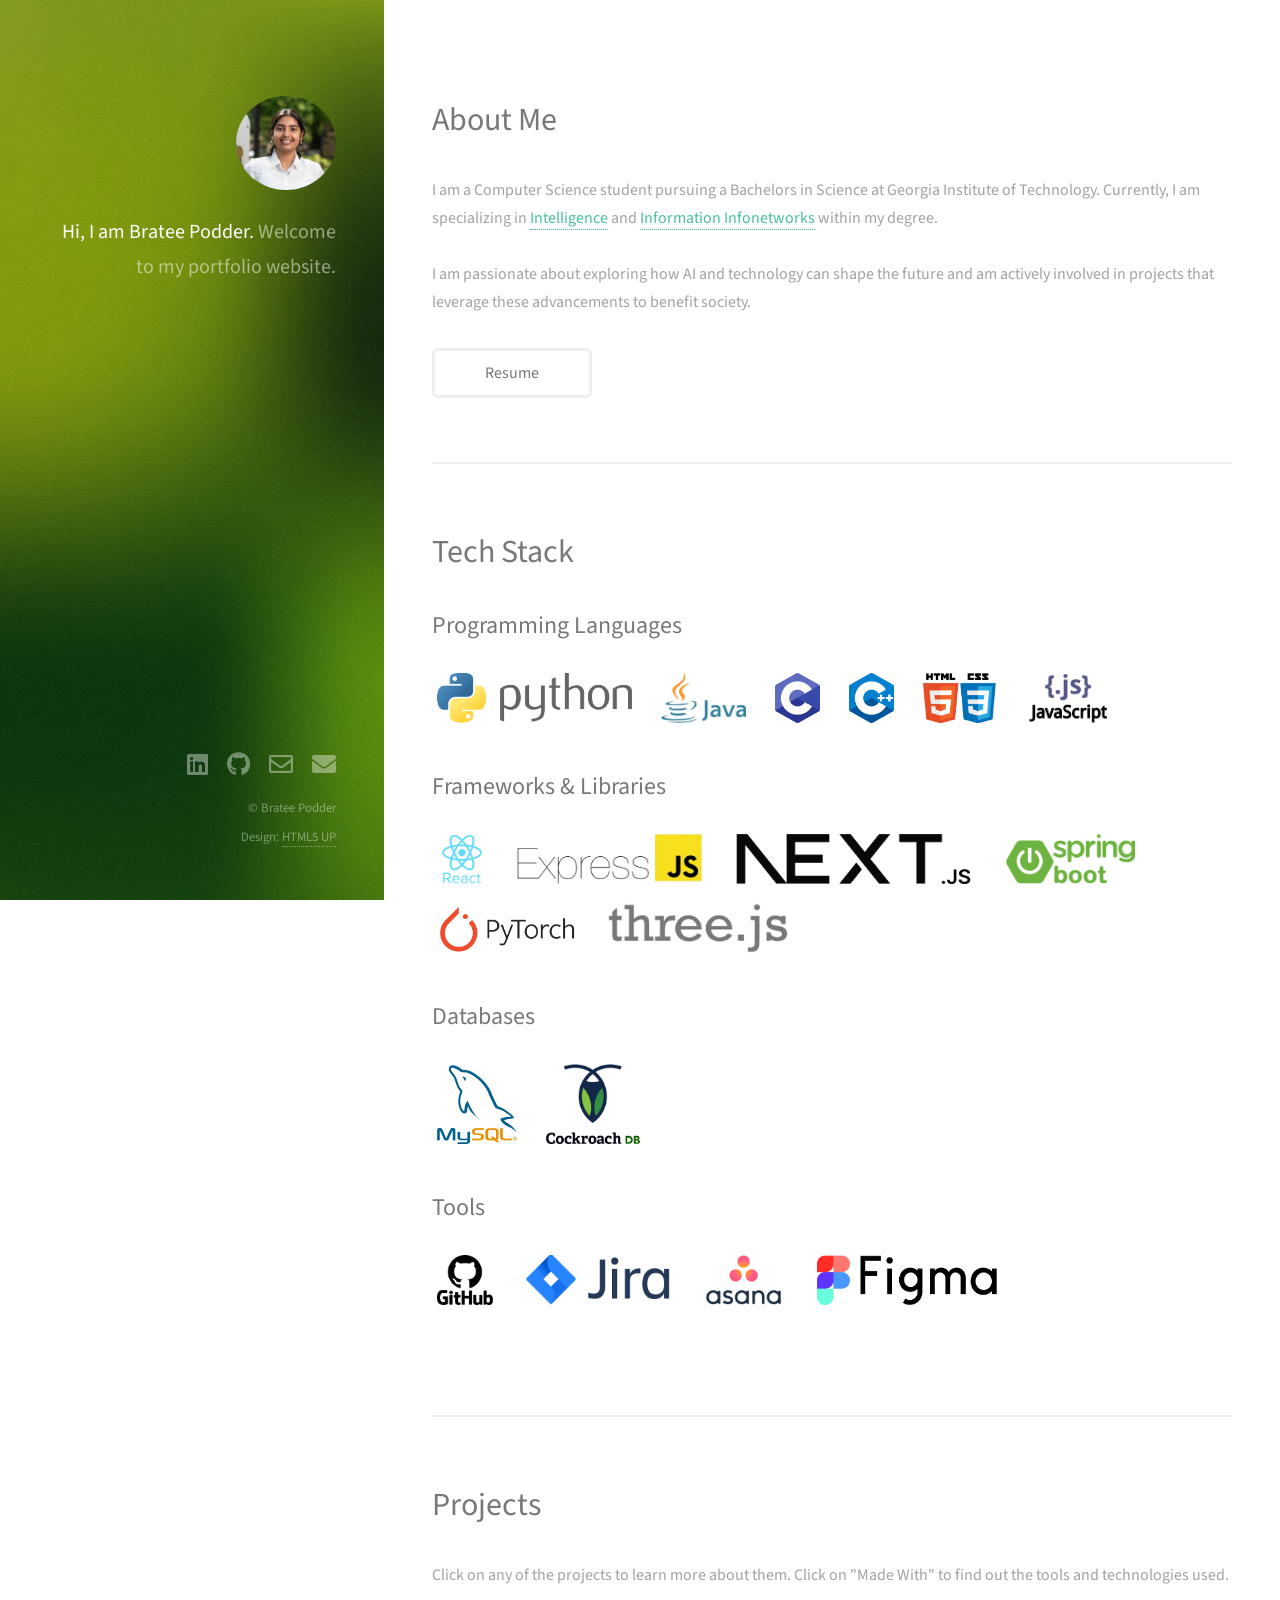
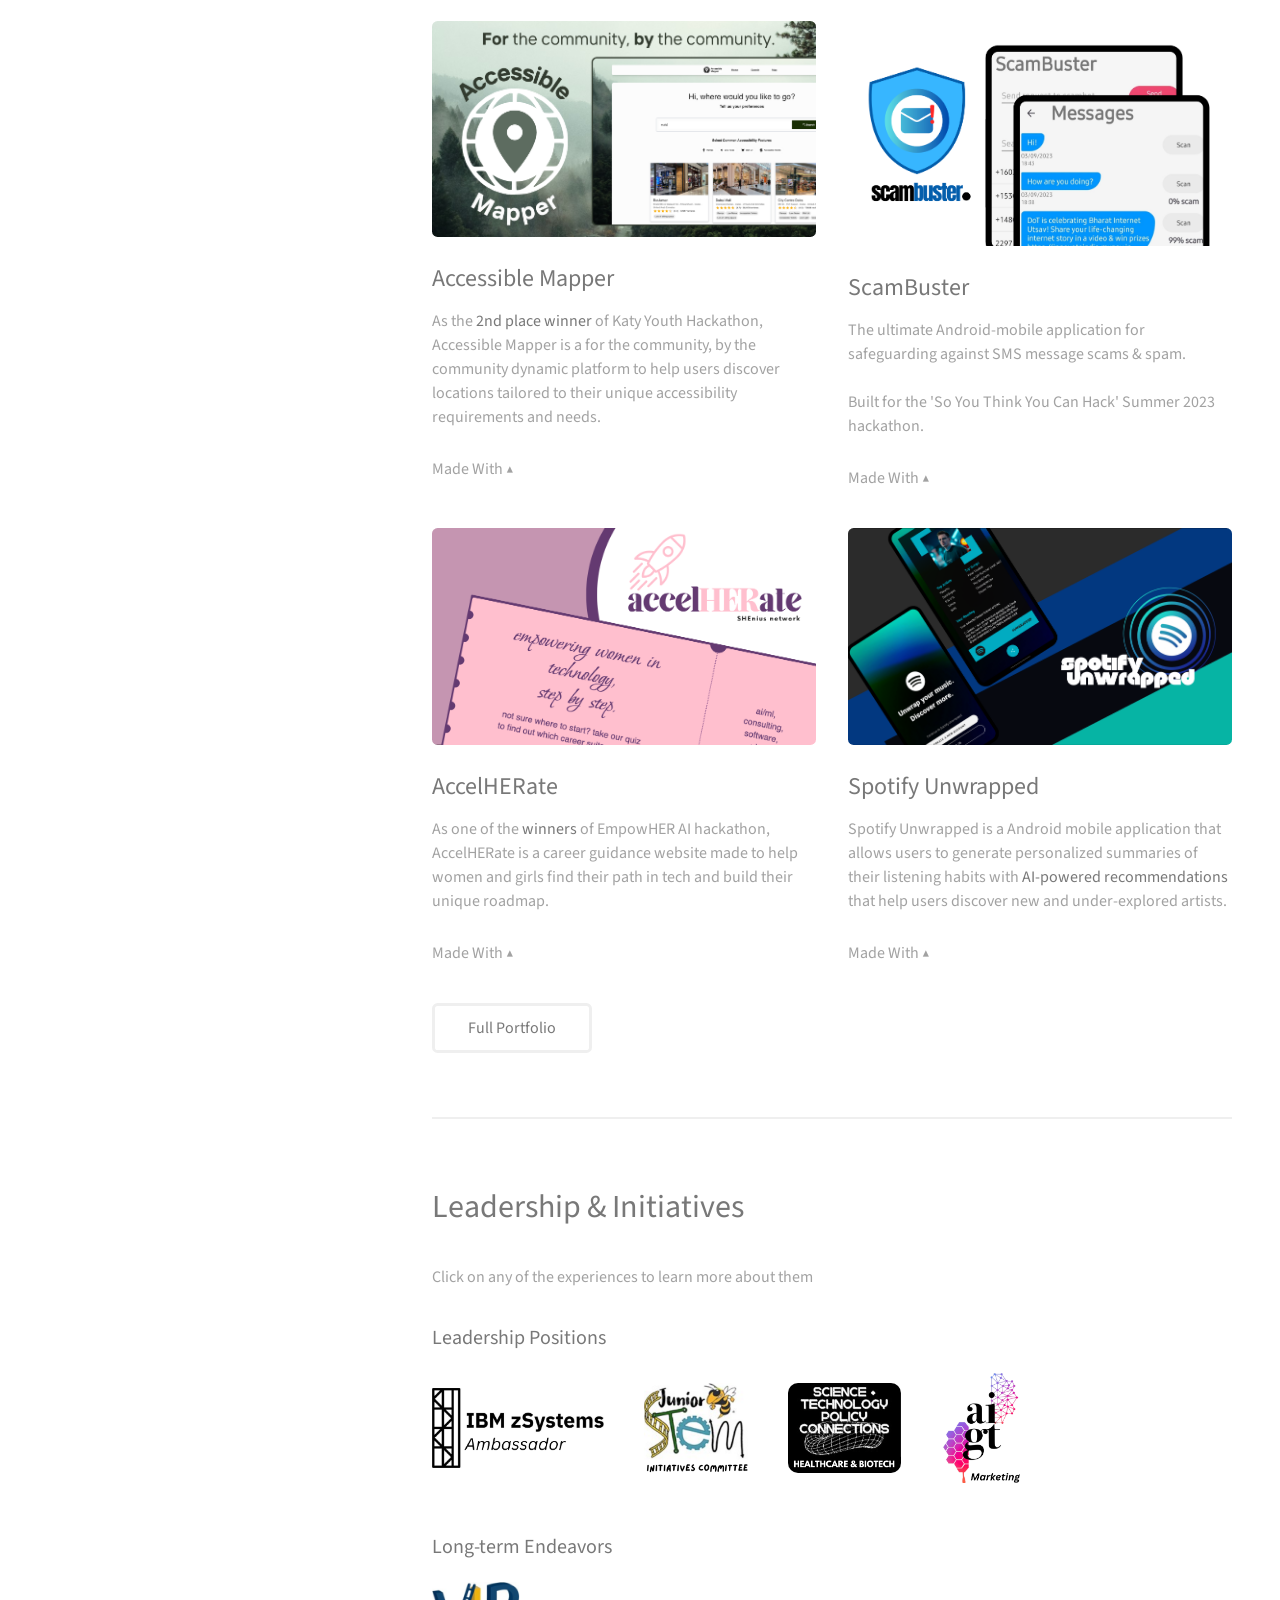
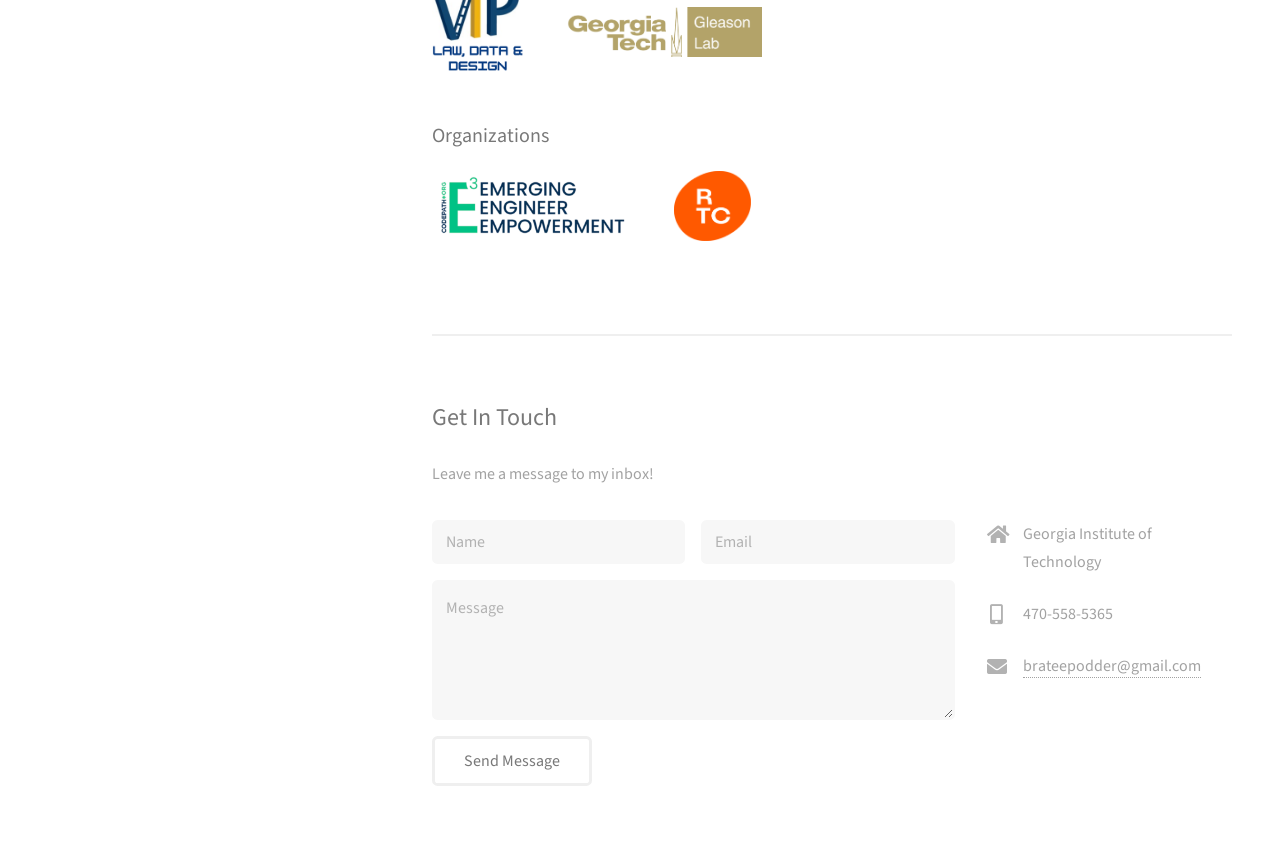
==== commit 61fd878c: "Update index.html" ====
--- a/index.html
+++ b/index.html
@@ -111,10 +111,13 @@
 				<!-- Three: Projects -->
 					<section id="three">
 						<h1>Projects</h1>
+						<p>Click on any of the projects to learn more about them. Click on "Made With" to find out the tools and technologies used.</p>
 						<div class="row">
 
 							<article class="col-6 col-12-xsmall project-item">
-								<a href="https://accessible-traveller.vercel.app/search" class="image fit thumb"><img src="images/thumbs/accessible-mapper.png" alt="" /></a>
+								<a href="https://accessible-traveller.vercel.app/search" class="image fit thumb">
+									<img src="images/thumbs/accessible-mapper.png" alt="" />
+								</a>
 								<h2>Accessible Mapper</h2>
 								<p>As the <strong>2nd place winner</strong> of Katy Youth Hackathon, Accessible Mapper is a for the community, by the community
 									dynamic platform to help users discover locations tailored to 
@@ -134,7 +137,9 @@
 							</article>
 
 							<article class="col-6 col-12-xsmall project-item">
-								<a href="https://scambuster7.wordpress.com/" class="image fit thumb"><img src="images/thumbs/scambuster.png" alt="" /></a>
+								<a href="https://scambuster7.wordpress.com/" class="image fit thumb">
+									<img src="images/thumbs/scambuster.png" alt="" />
+								</a>
 								<h2>ScamBuster</h2>
 								<p>The ultimate Android-mobile application for safeguarding against SMS message scams & spam.
 									<br><br/>
@@ -155,7 +160,9 @@
 							</article>							
 
 							<article class="col-6 col-12-xsmall project-item">
-								<a href="https://empowherhack.vercel.app/" class="image fit thumb"><img src="images/thumbs/accelHERate.png" alt="" /></a>
+								<a href="https://empowherhack.vercel.app/" class="image fit thumb">
+									<img src="images/thumbs/accelHERate.png" alt="" />
+								</a>
 								<h2>AccelHERate</h2>
 								<p>As one of the <strong>winners</strong> of EmpowHER AI hackathon, AccelHERate is a career guidance website made to help women and girls find 
 									their path in tech and build their unique roadmap.</p>
@@ -174,7 +181,9 @@
 							</article>
 
 							<article class="col-6 col-12-xsmall project-item">
-								<a href="https://sites.google.com/view/spotify-unwrapped/home" class="image fit thumb"><img src="images/thumbs/spotifywrapped.png" alt="" /></a>
+								<a href="https://sites.google.com/view/spotify-unwrapped/home" class="image fit thumb">
+									<img src="images/thumbs/spotifywrapped.png" alt="" />
+								</a>
 								<h2>Spotify Unwrapped</h2>
 								<p>Spotify Unwrapped is a Android mobile application that allows users to generate personalized summaries of their 
 									listening habits with <strong>AI-powered recommendations</strong> that help users discover new and under-explored artists.
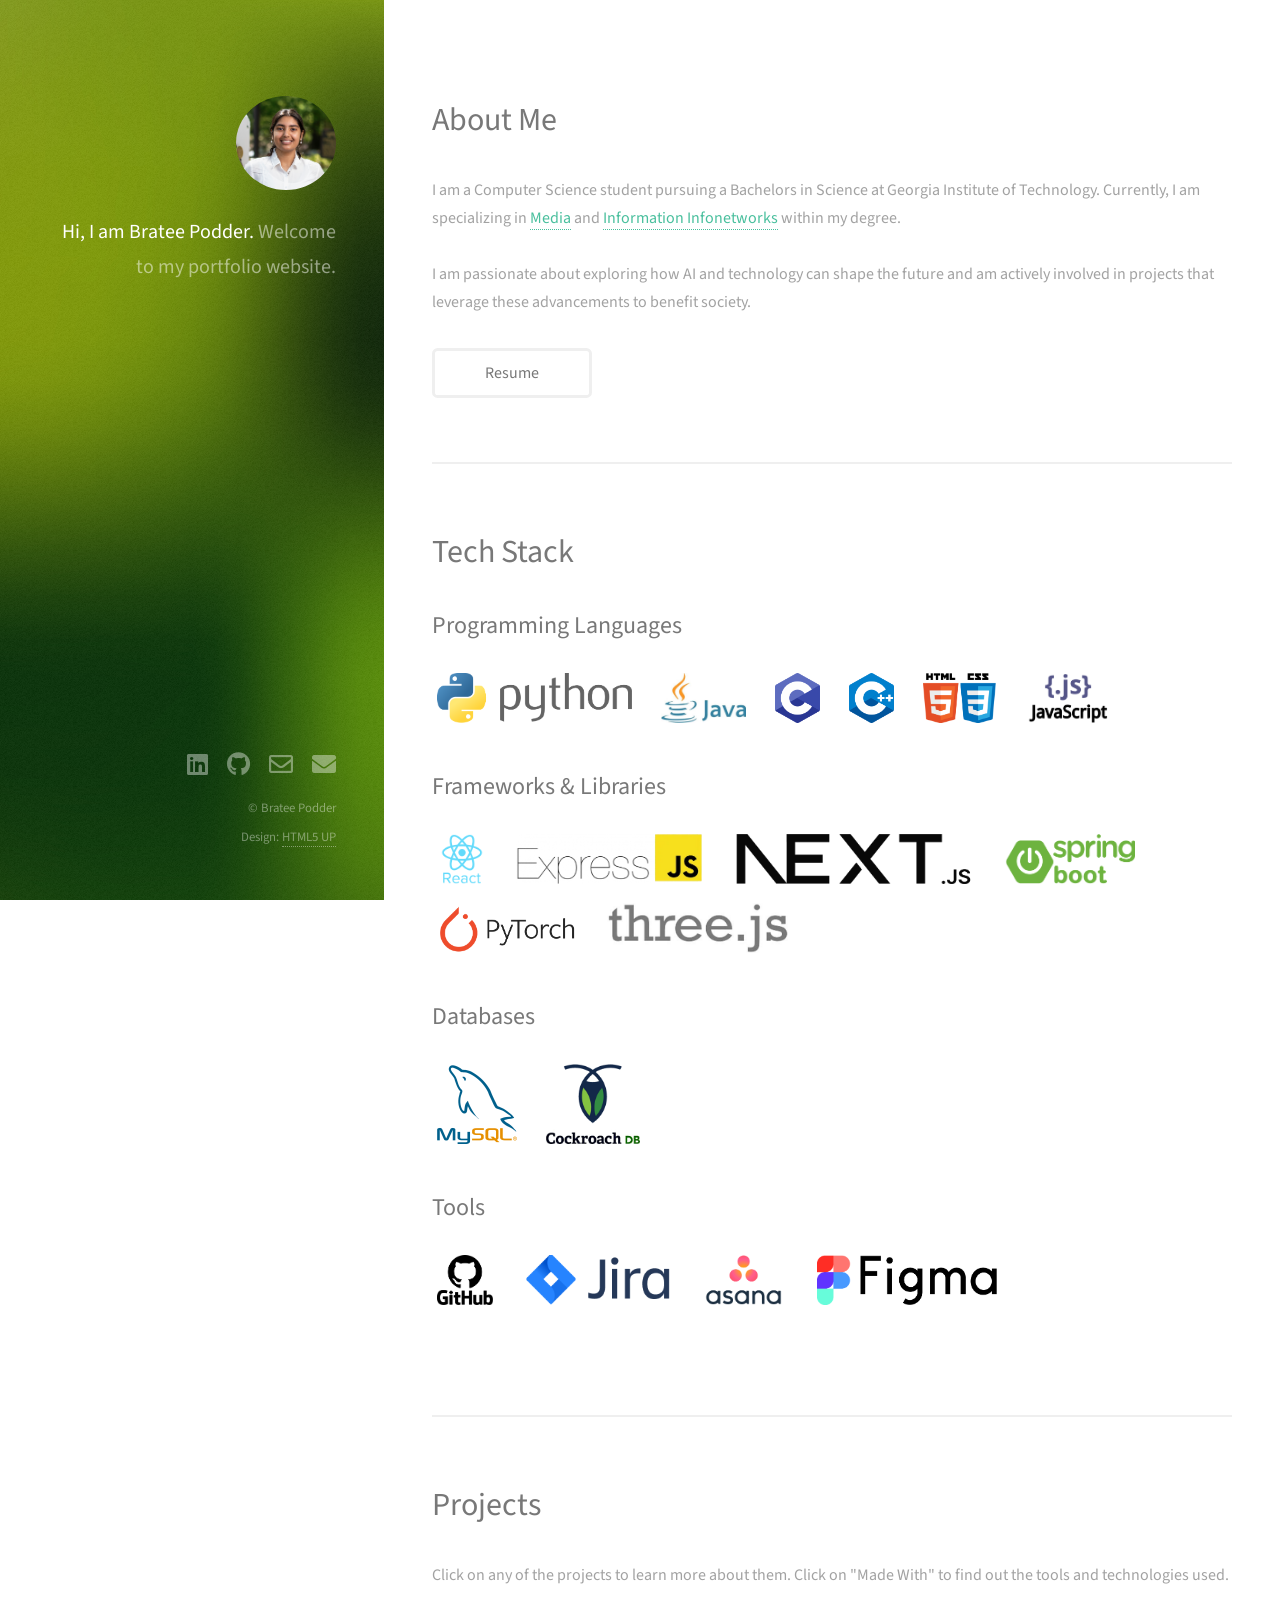
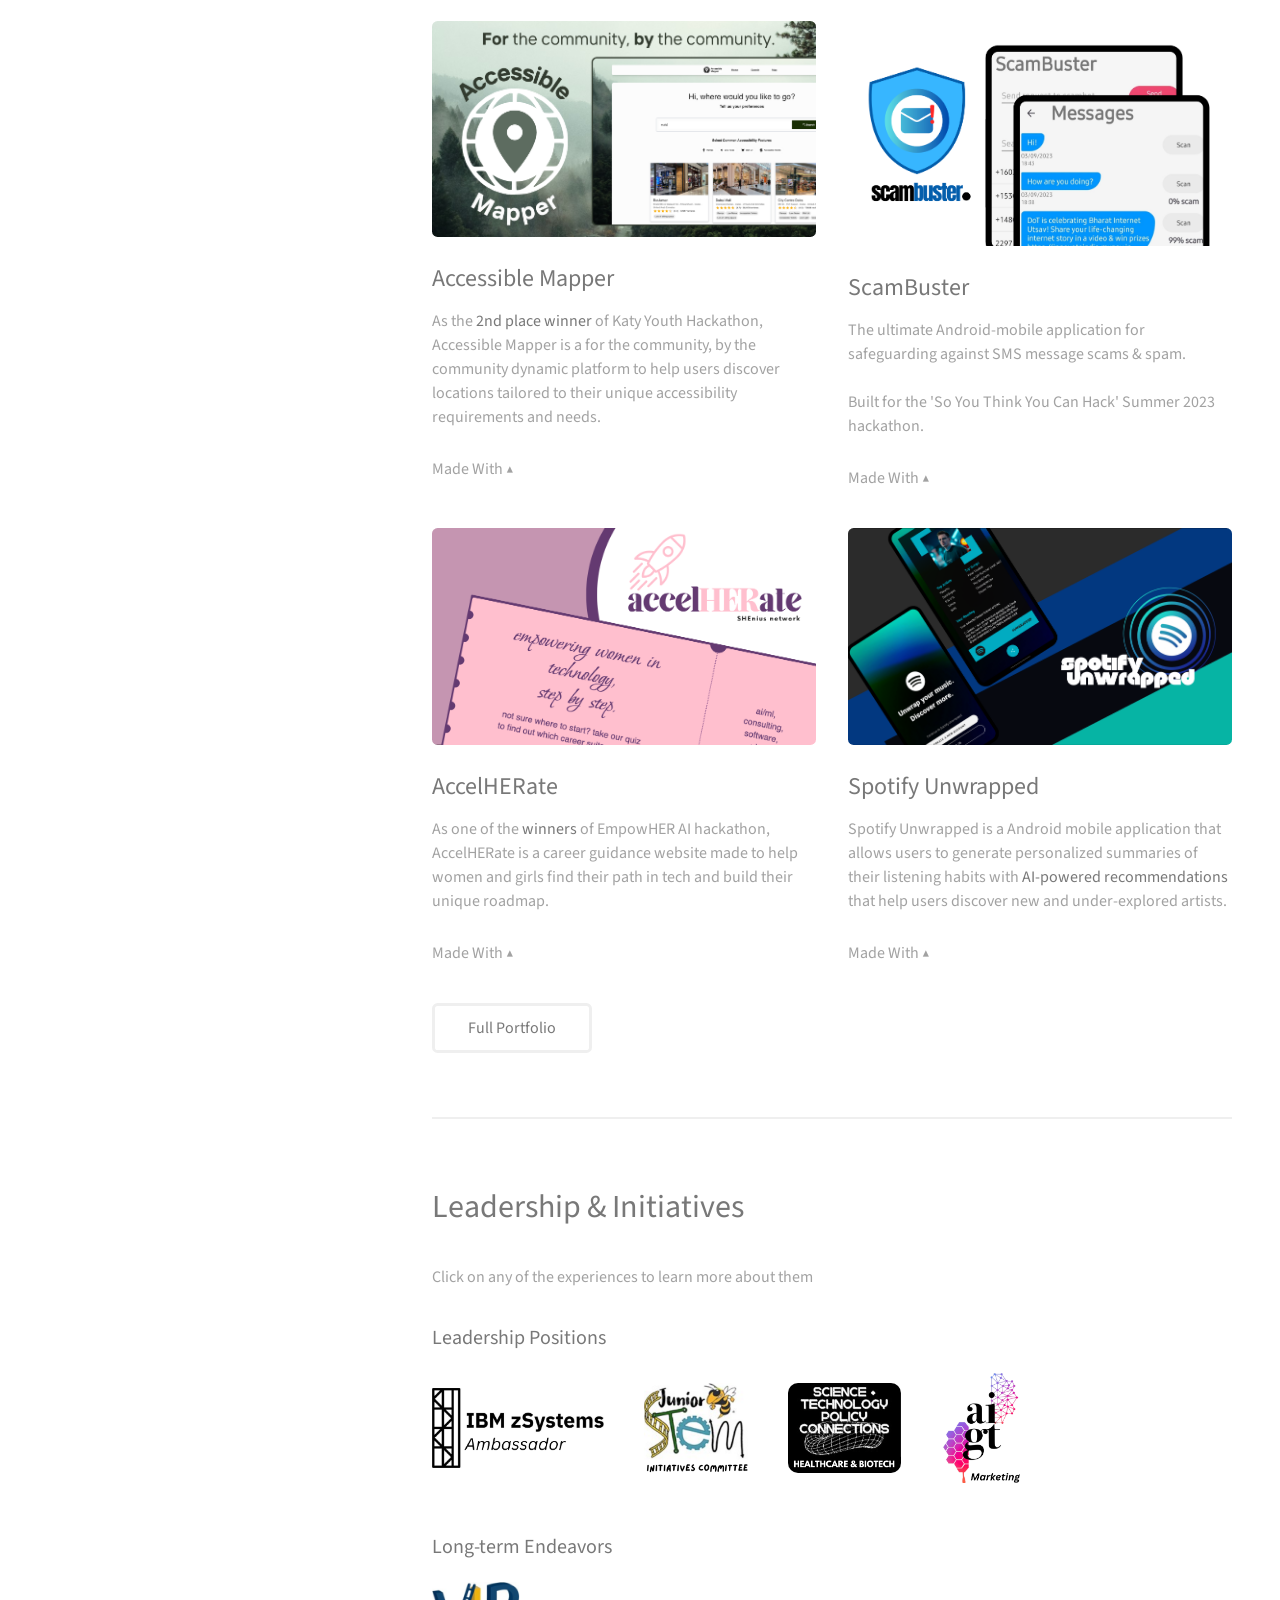
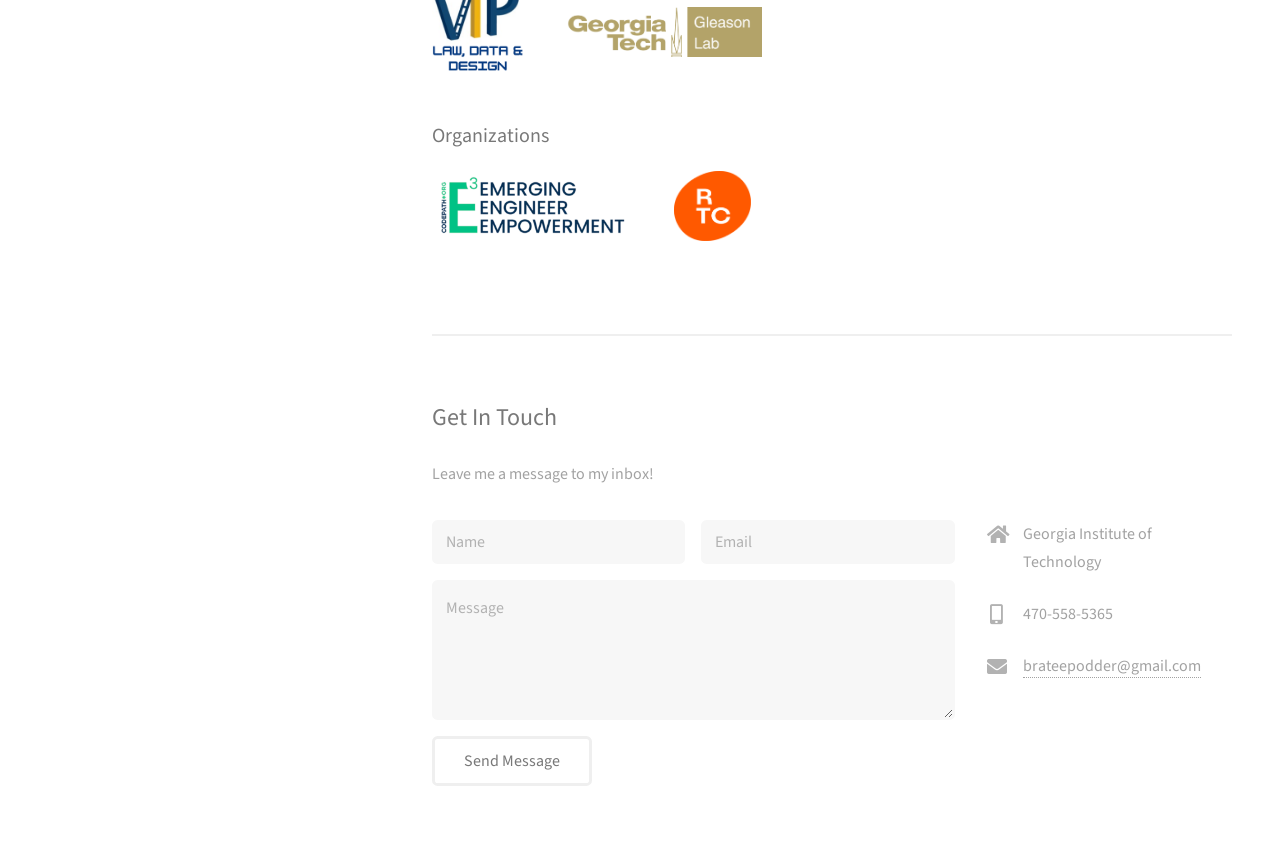
==== commit d6cf9fb2: "Update index.html" ====
--- a/index.html
+++ b/index.html
@@ -37,7 +37,7 @@
 							<h2>About Me</h2>
 						</header>
 						<p>I am a Computer Science student pursuing a Bachelors in Science at Georgia Institute of Technology.
-							Currently, I am specializing in <a href="https://www.cc.gatech.edu/academics/threads/intelligence">Intelligence</a>
+							Currently, I am specializing in <a href="https://www.cc.gatech.edu/academics/threads/media">Media</a>
 							 and <a href="https://www.cc.gatech.edu/academics/threads/information-internetworks">Information Infonetworks</a> 
 							 within my degree. 
 							 <br />
@@ -195,6 +195,7 @@
 								<div class="made-with-content">
 									<ul>
 										<li>Languages: Java & XML</li>
+										<li>Database: MySQL</li>
 										<li>Tools: Android Studio, Github, Jira & Figma</li>
 										<li>AI: Gemini API</li>
 									</ul>
@@ -287,7 +288,7 @@
 						</div>
 
 						<div id="AI@GT description" class="dropdown-content">
-							<h3><a href="https://www.instagram.com/aigatech/">AI @ GT Marketing Tea</a></h3>
+							<h3><a href="https://www.instagram.com/aigatech/">AI @ GT Marketing Team</a></h3>
 							<h5><i>August 2024 - Current</i></h5>
 							<ul>
 								<li>
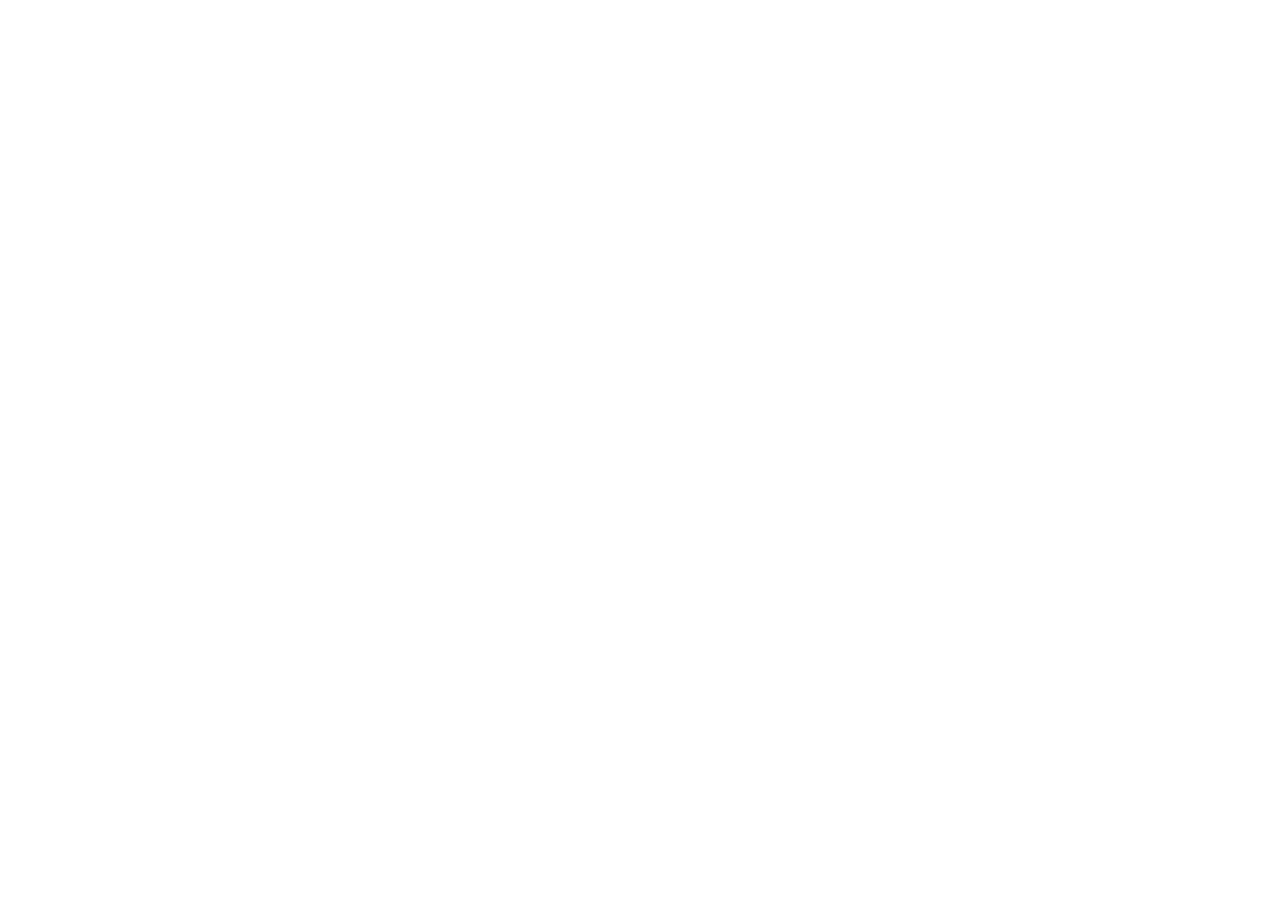
==== commit 2db85d86: "Update index.html" ====
--- a/index.html
+++ b/index.html
@@ -1,4 +1,16 @@
-<!DOCTYPE HTML>
+<!DOCTYPE html>
+<html>
+  <head>
+    <meta http-equiv="refresh" content="0; url=https://small-porch-a59.notion.site/384e57e34f15839891ed8184fa98c4be" />
+  </head>
+  <body>
+    <p>Redirecting to portfolio... <a href="https://small-porch-a59.notion.site/384e57e34f15839891ed8184fa98c4be">Click here if not redirected.</a></p>
+  </body>
+</html>
+
+<!-- <!DOCTYPE HTML>
+
+
 <!--
 	Strata by HTML5 UP
 	html5up.net | @ajlkn
@@ -462,4 +474,4 @@
 			<script src="assets/js/main.js"></script>
 
 	</body>
-</html>+</html> -->
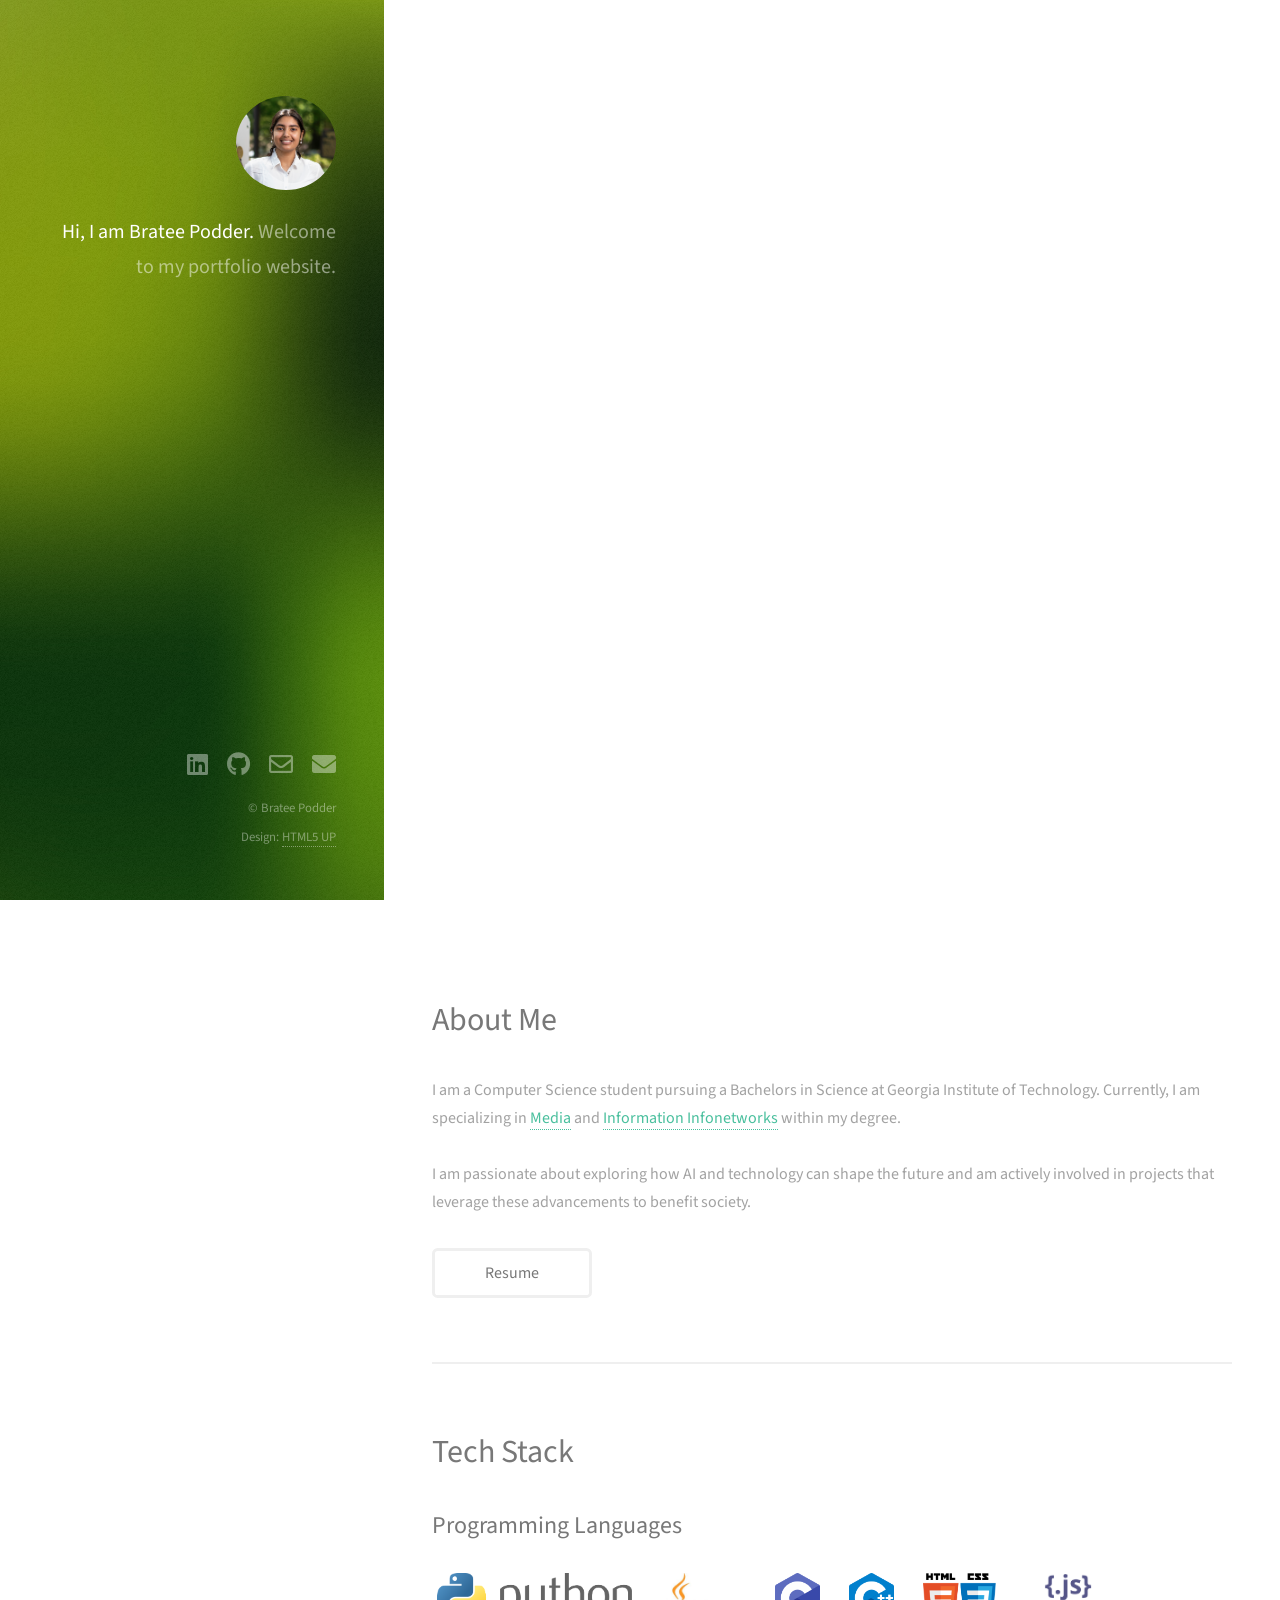
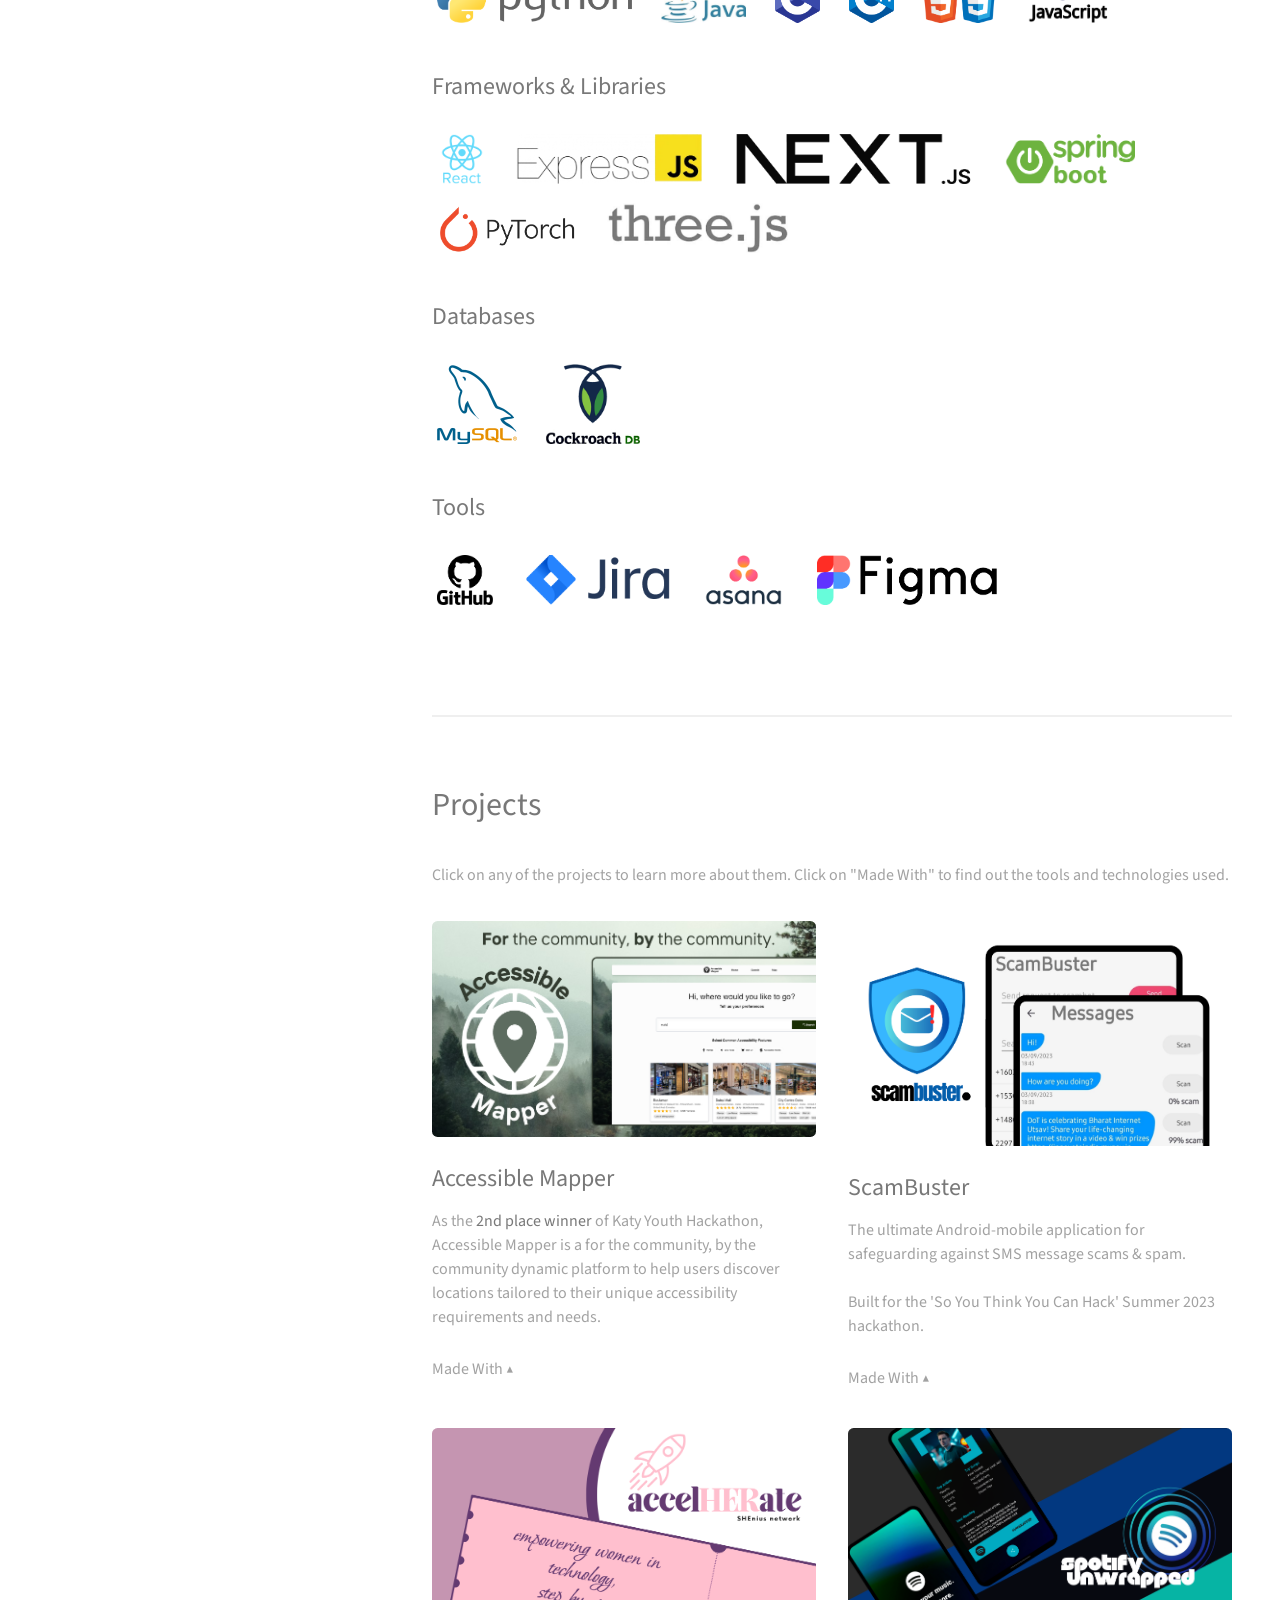
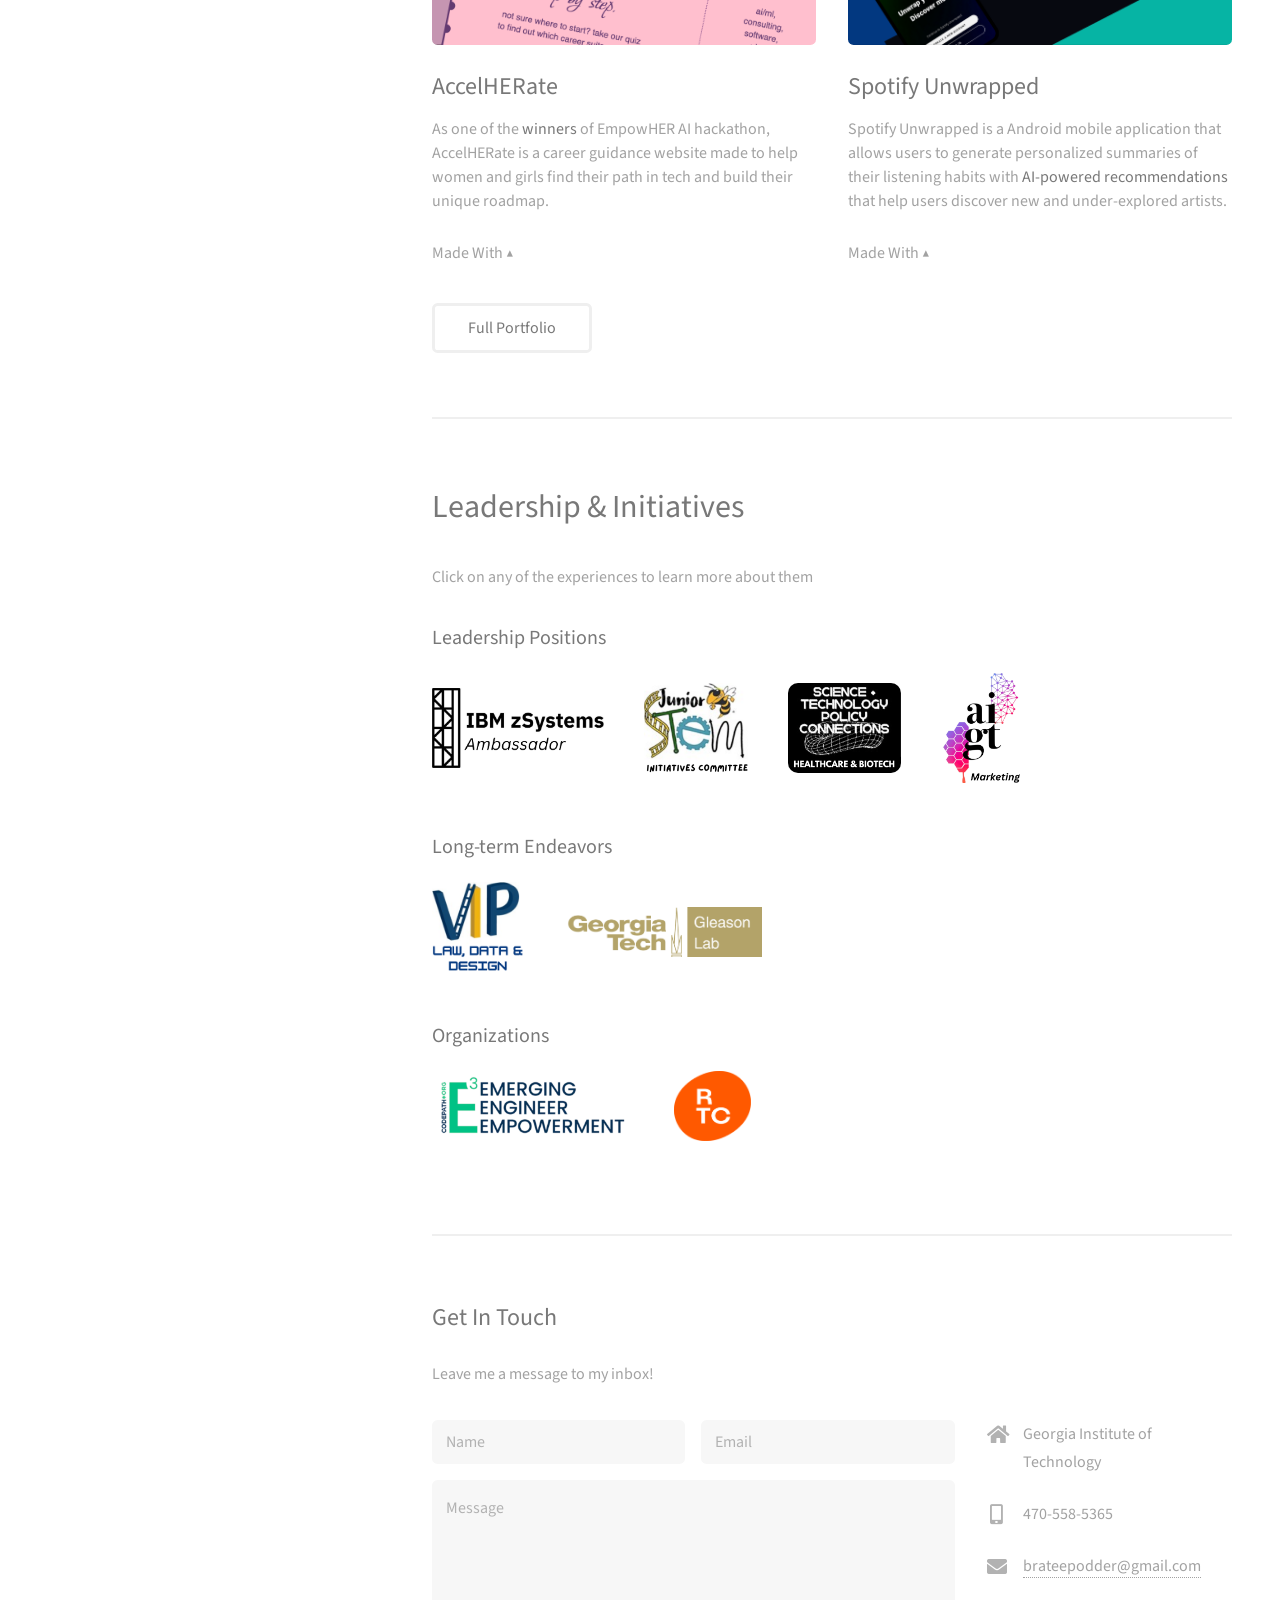
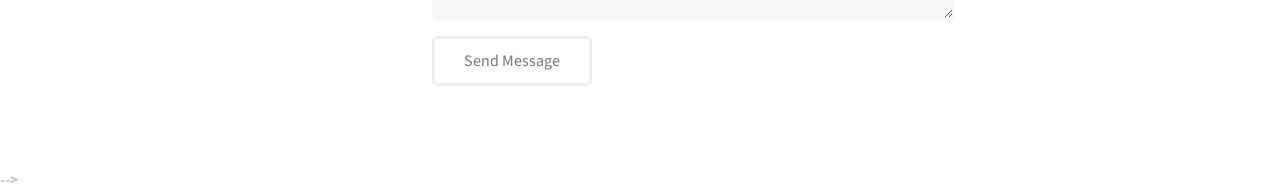
==== commit df28edc6: "Update index.html" ====
--- a/index.html
+++ b/index.html
@@ -1,4 +1,24 @@
 <!DOCTYPE html>
+<html>
+  <head>
+    <style>
+      * { margin: 0; padding: 0; }
+      iframe {
+        display: block;
+        width: 100vw;
+        height: 100vh;
+        border: none;
+      }
+    </style>
+  </head>
+  <body>
+    <iframe src="https://small-porch-a59.notion.site/384e57e34f15839891ed8184fa98c4be"
+            allowfullscreen>
+    </iframe>
+  </body>
+</html>
+
+<!-- <!DOCTYPE html>
 <html>
   <head>
     <meta http-equiv="refresh" content="0; url=https://small-porch-a59.notion.site/384e57e34f15839891ed8184fa98c4be" />
@@ -6,7 +26,7 @@
   <body>
     <p>Redirecting to portfolio... <a href="https://small-porch-a59.notion.site/384e57e34f15839891ed8184fa98c4be">Click here if not redirected.</a></p>
   </body>
-</html>
+</html> -->
 
 <!-- <!DOCTYPE HTML>
 
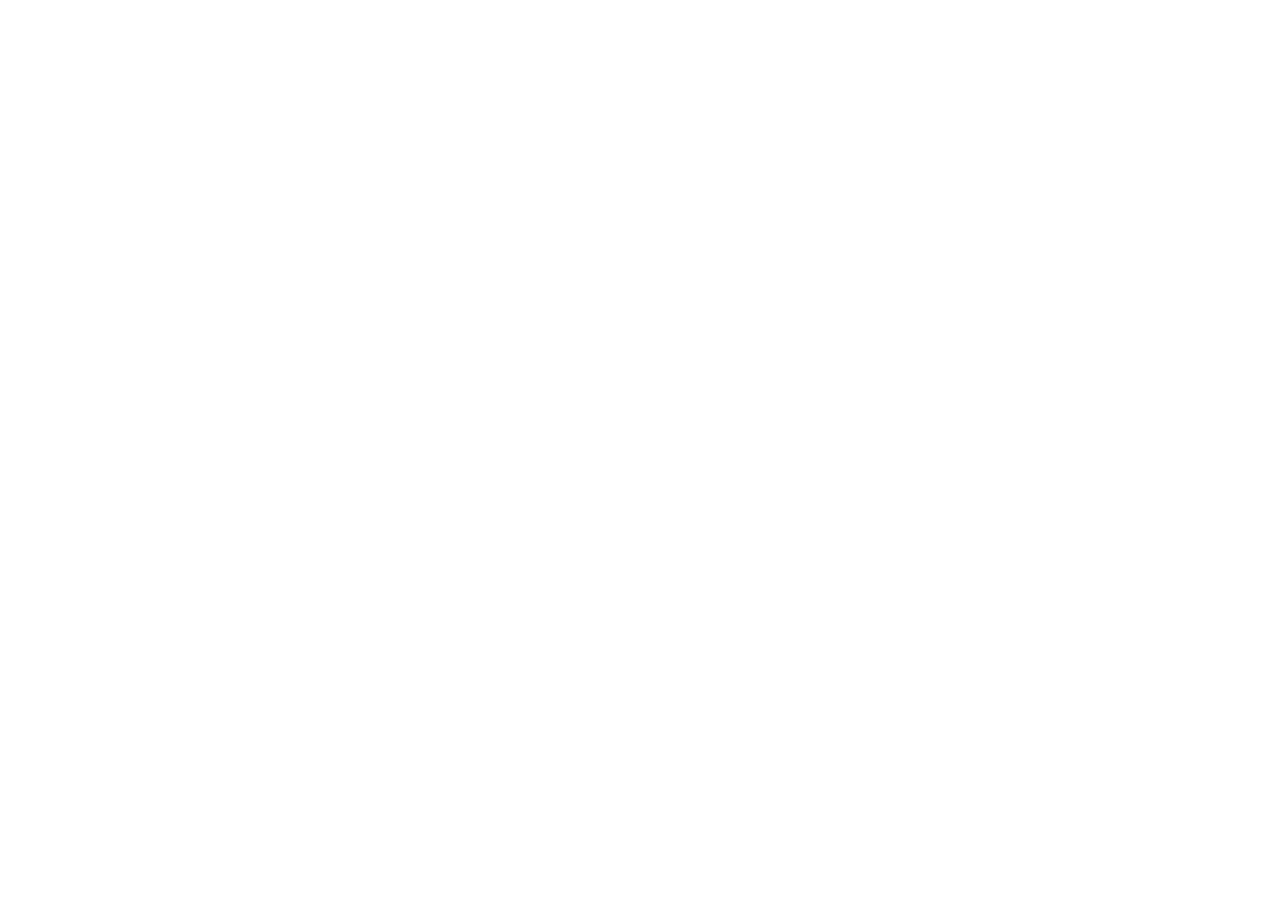
==== commit dc7b03b5: "Update index.html" ====
--- a/index.html
+++ b/index.html
@@ -1,24 +1,4 @@
 <!DOCTYPE html>
-<html>
-  <head>
-    <style>
-      * { margin: 0; padding: 0; }
-      iframe {
-        display: block;
-        width: 100vw;
-        height: 100vh;
-        border: none;
-      }
-    </style>
-  </head>
-  <body>
-    <iframe src="https://small-porch-a59.notion.site/384e57e34f15839891ed8184fa98c4be"
-            allowfullscreen>
-    </iframe>
-  </body>
-</html>
-
-<!-- <!DOCTYPE html>
 <html>
   <head>
     <meta http-equiv="refresh" content="0; url=https://small-porch-a59.notion.site/384e57e34f15839891ed8184fa98c4be" />
@@ -26,7 +6,7 @@
   <body>
     <p>Redirecting to portfolio... <a href="https://small-porch-a59.notion.site/384e57e34f15839891ed8184fa98c4be">Click here if not redirected.</a></p>
   </body>
-</html> -->
+</html>
 
 <!-- <!DOCTYPE HTML>
 
